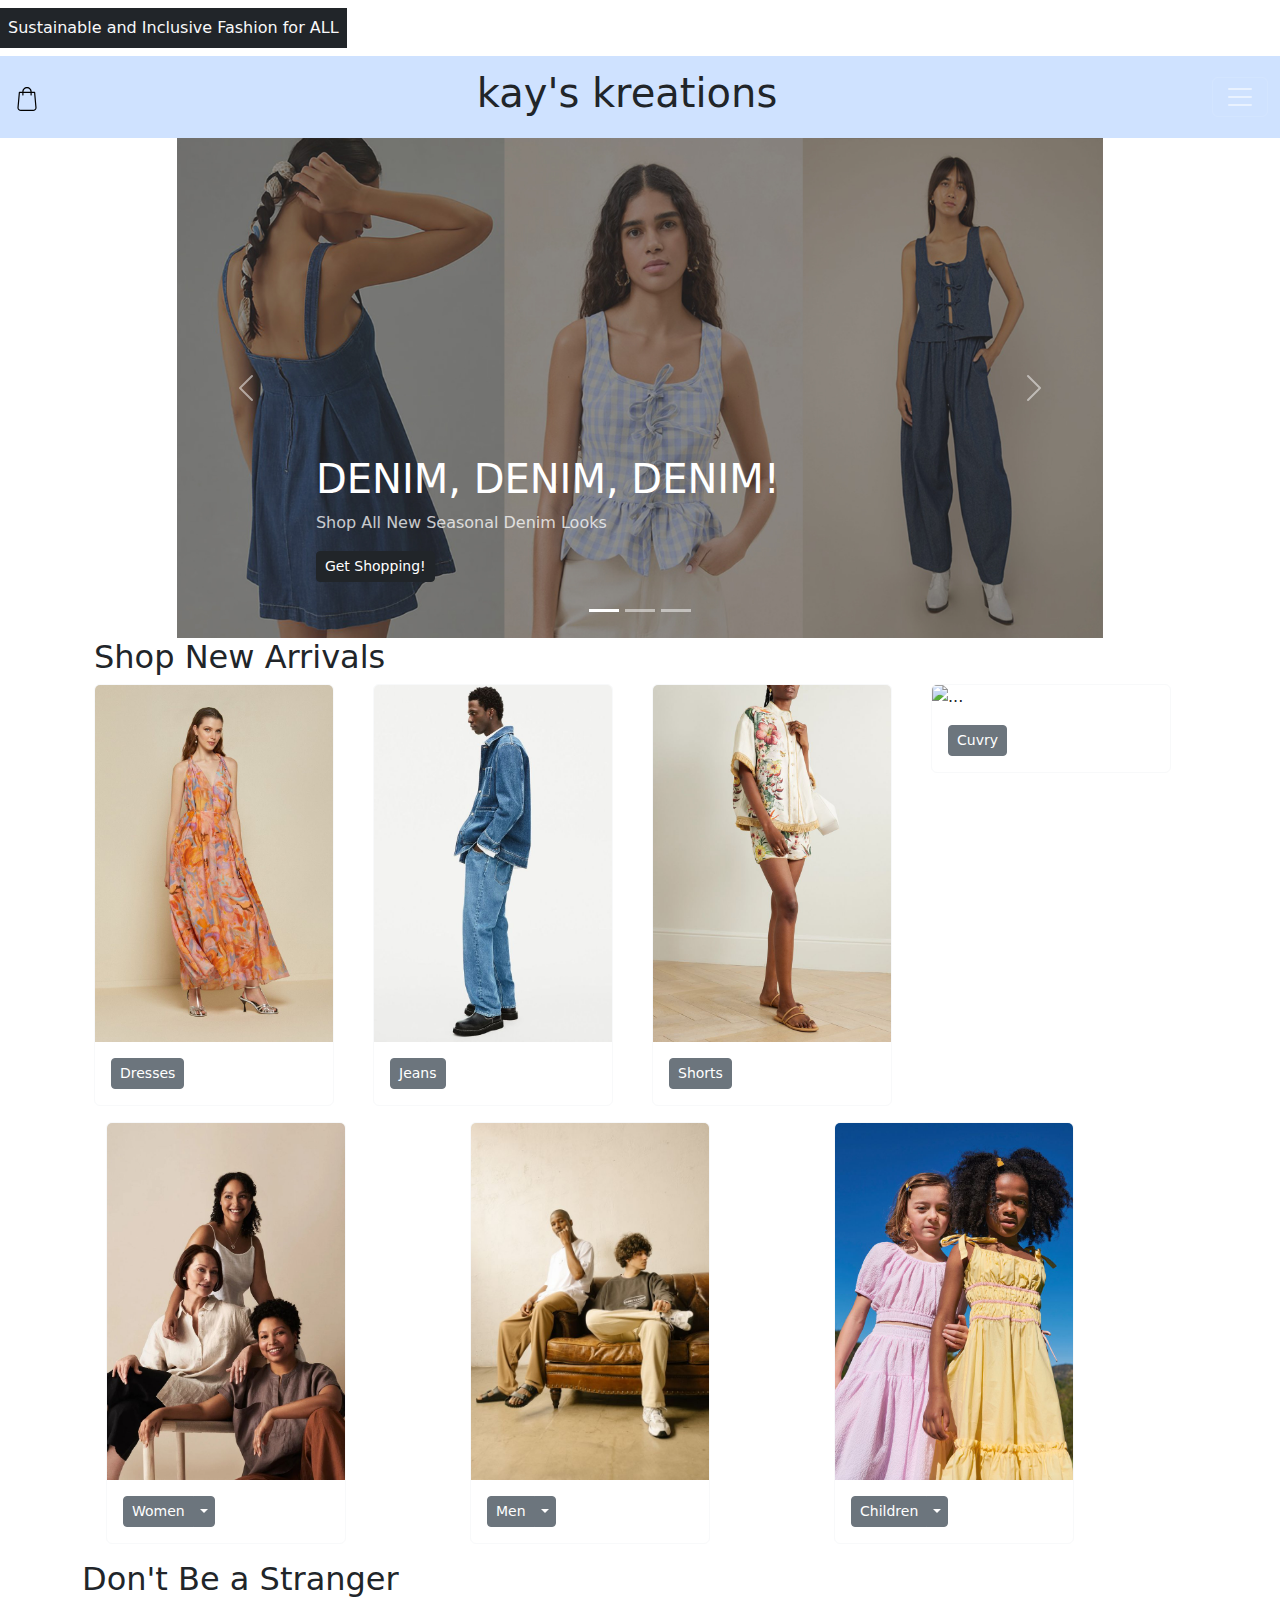
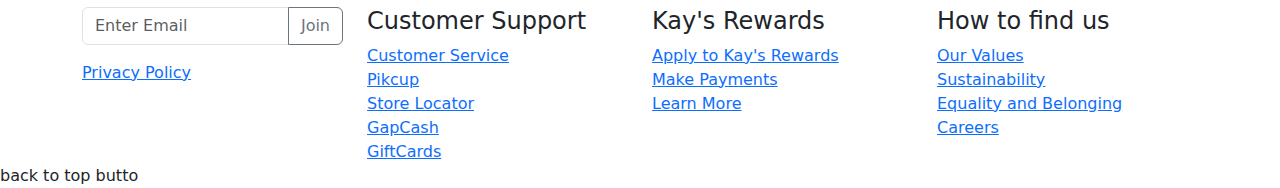
==== final/index.html @ fb07d02c "Add files via upload" ====
<!DOCTYPE html>
<html>
<head>
	<meta charset="utf-8">
	<meta name="viewport" content="width=device-width, initial-scale=1">
	<title>Kay's Kreations</title>
	<link href="https://cdn.jsdelivr.net/npm/bootstrap@5.3.3/dist/css/bootstrap.min.css" rel="stylesheet" integrity="sha384-QWTKZyjpPEjISv5WaRU9OFeRpok6YctnYmDr5pNlyT2bRjXh0JMhjY6hW+ALEwIH" crossorigin="anonymous">

	<style>
		ul{
			text-decoration-line: none;
		}
	</style>
</head>
<body>
	<header>
		<nav class="navbar bg-tertiary">
			<div class="d-flex flex-column  bg-dark text-light">
				<div class="p-2">Sustainable and Inclusive Fashion for ALL</div>
			</div>
		</nav>

		<nav class="navbar sticky-top navbar-dark bg-primary-subtle sticky-top">
			<div class="container-fluid">
				<a class="navbar-brand" href="#">
				 		<img src="./images/bag.svg" alt="Shopping Cart" width="30" height="24">
				 	</a>

				 	<a class="navbar-brand text-dark" href="#"><h1>kay's kreations</h1></a>

				 	<button class="navbar-toggler" type="button" data-bs-toggle="offcanvas" data-bs-target="#offcanvasDarkNavbar" aria-controls="offcanvasDarkNavbar" aria-label="Toggle navigation">
					<span class="navbar-toggler-icon"></span>
				</button>



				<div class="offcanvas offcanvas-end bg-primary-tertiary text-bg-dark" tabindex="-1" id="offcanvasDarkNavbar" aria-labelledby="offcanvasDarkNavbarLabel">
					<div class="offcanvas-header">
						<h5 class="offcanvas-title" id="offcanvasDarkNavbarLabel">Dark offcanvas</h5>
						<button type="button" class="btn-close btn-close-white" data-bs-dismiss="offcanvas" aria-label="Close"></button>
					</div>
					<div class="offcanvas-body">
						<ul class="navbar-nav justify-content-end flex-grow-1 pe-3">
							<li class="nav-item">
								<a class="nav-link active" aria-current="page" href="index.html">Home</a>
							</li>

							<li class="nav-item">
								<a class="nav-link" href="pages/catalog.html">Catalog</a>
							</li>
							<li class="nav-item dropdown">
								<a class="nav-link dropdown-toggle" href="#" role="button" data-bs-toggle="dropdown" aria-expanded="false">Spring is a Bloom</a>

								<ul class="dropdown-menu dropdown-menu-dark">
									<li><a class="dropdown-item" href="#">Dress</a></li>
									<li><a class="dropdown-item" href="#">Jeans</a></li>

									<li>
										<hr class="dropdown-divider">
									</li>

									<li><a class="dropdown-item" href="#">Curves</a></li>
								</ul>
							</li>
						</ul>
						<form class="d-flex mt-3" role="search">
							<input class="form-control me-2" type="search" placeholder="Search" aria-label="Search">
							<button class="btn btn-success" type="submit">Search</button>
						</form>
					</div>
				</div>
			</div>
		</nav>
	</header>

	<main>
		<div class="container">
			<div class="row">
				<div class="col-lg-1 col-md-1 col-sm-1">
				</div>
				<div class="col-10 col-md-10 col-sm-10">	
					<div id="myCarousel" class="carousel slide mb-6" data-bs-ride="carousel">
						<div class="carousel-indicators">
							<button type="button" data-bs-target="#myCarousel" data-bs-slide-to="0" class="active" aria-current="true" aria-label="Slide 1"></button>
							<button type="button" data-bs-target="#myCarousel" data-bs-slide-to="1" aria-label="Slide 2"></button>
							<button type="button" data-bs-target="#myCarousel" data-bs-slide-to="2" aria-label="Slide 3"></button>
						</div>
						<div class="carousel-inner">
							<div class="carousel-item active">
								<img src="images/banner1.jpg" width="100%" height="500px">
								<div class="container">
									<div class="carousel-caption text-start text-bg-tertiary">
										<h1>DENIM, DENIM, DENIM!</h1>
										<p class="opacity-75">Shop All New Seasonal Denim Looks</p>
										<p><a class="btn btn-sm btn-dark" href="#">Get Shopping!</a></p>
									</div>
								</div>
							</div>

							<div class="carousel-item">
								<img src="images/banner2.jpg" width="100%" height="500px">
								<div class="container">
									<div class="carousel-caption text-start">
										<h1>Grab a Bunch of Deals This Spring</h1>
										<p class="opacity-75">Shower yourself in Deals on children's clothing. Site-wide and in store</p>
										<p><a class="btn btn-sm btn-dark" href="#">Shop Kid's</a></p>
									</div>
								</div>
							</div>

							<div class="carousel-item">
								<img src="images/banner3.jpg" width="100%" height="500px">
								<div class="container">
									<div class="carousel-caption text-start">
										<h1>"That's So Vintage"</h1>
										<p class="opacity-75">Quality pieces and styles to last you generations</p>
										<p><a class="btn btn-sm btn-dark" href="pages/catalog.html">Shop Catalog</a></p>
									</div>
								</div>
							</div>
						</div>

						<button class="carousel-control-prev" type="button" data-bs-target="#myCarousel" data-bs-slide="prev">
							<span class="carousel-control-prev-icon" aria-hidden="true"></span>
							<span class="visually-hidden">Previous</span>
						</button>
						<button class="carousel-control-next" type="button" data-bs-target="#myCarousel" data-bs-slide="next">
							<span class="carousel-control-next-icon" aria-hidden="true"></span>
							<span class="visually-hidden">Next</span>
						</button>
					</div>
					<div class="col-1"></div>
				</div>
			</div>

	<section>

		<div id="labels" class="container-fluid">
			<div class="row">
				<h2>Shop New Arrivals</h2>
				<div class="col-lg col-md col-sm">
					<div class="card border-light mb-3" style="width: 15rem;">
						<img src="images/dress2.jpg" class="card-img-top" alt="...">
						<div class="card-body">
							<div class="btn-group">
								<button class="btn btn-secondary btn-sm" type="button">
									Dresses
								</button>
							</div>
						</div>
					</div>
				</div>
				<div class="col-lg col-md col-sm">
					<div class="card border-light mb-3" style="width: 15rem;">
						<img src="images/jeans.jpg" class="card-img-top" alt="...">
						<div class="card-body">
							<div class="btn-group">
								<button class="btn btn-secondary btn-sm" type="button">
									Jeans
								</button>
							</div>
						</div>
					</div>
				</div>
				<div class="col-lg col-md col-sm">
					<div class="card border-light mb-3" style="width: 15rem;">
						<img src="images/shorts.jpg" class="card-img-top" alt="...">
						<div class="card-body">
							<div class="btn-group">
								<button class="btn btn-secondary btn-sm" type="button">
									Shorts
								</button>
							</div>
						</div>
					</div>

				</div> <div class="col-lg col-md col-sm">
					<div class="card border-light mb-3" style="width: 15rem;">
						<img src="images/curve.jpg" class="card-img-top" alt="...">
						<div class="card-body">
							<div class="btn-group">
								<button class="btn btn-secondary btn-sm" type="button">
									Cuvry
								</button>
							</div>
						</div>
					</div>
				</div>
			</div>

				

				<div class="container-fluid">
					<div class="row">
						<div class="col-lg col-md col-sm">
							<div class="card border-light mb-3" style="width: 15rem;">
								<img src="images/woman.jpg" class="card-img-top" alt="...">
								<div class="card-body">
									<div class="btn-group">
										<button class="btn btn-secondary btn-sm" type="button">
											Women
										</button>
										<button type="button" class="btn btn-sm btn-secondary dropdown-toggle dropdown-toggle-split" data-bs-toggle="dropdown" aria-expanded="false">
											<span class="visually-hidden">Toggle Dropdown</span>
										</button>
										<ul class="dropdown-menu">
											<li><a class="dropdown-item" href="#">Curvy</a></li>
											<li><a class="dropdown-item" href="#">Petite</a></li>
										</ul>
									</div>
								</div>
							</div>
						</div>
						<div class="col-lg col-md col-sm">
							<div class="card border-light mb-3" style="width: 15rem;">
								<img src="images/man.jpg" class="card-img-top" alt="...">
								<div class="card-body">
									<div class="btn-group">
										<button class="btn btn-secondary btn-sm" type="button">
											Men
										</button>
										<button type="button" class="btn btn-sm btn-secondary dropdown-toggle dropdown-toggle-split" data-bs-toggle="dropdown" aria-expanded="false">
											<span class="visually-hidden">Toggle Dropdown</span>
										</button>
										<ul class="dropdown-menu">
											<li><a class="dropdown-item" href="#">Function</a></li>
											<li><a class="dropdown-item" href="#">Formal</a></li>
										</ul>
									</div>
								</div>
							</div>
						</div>
						<div class="col-lg col-md col-sm">
							<div class="card border-light mb-3" style="width: 15rem;">
								<img src="images/cdress.jpg" class="card-img-top" alt="...">
								<div class="card-body">
									<div class="btn-group">
										<button class="btn btn-secondary btn-sm" type="button">
											Children
										</button>
										<button type="button" class="btn btn-sm btn-secondary dropdown-toggle dropdown-toggle-split" data-bs-toggle="dropdown" aria-expanded="false">
											<span class="visually-hidden">Toggle Dropdown</span>
										</button>
										<ul class="dropdown-menu">
											<li><a class="dropdown-item" href="#">Girls</a></li>
											<li><a class="dropdown-item" href="#">Boys</a></li>
											<li><a class="dropdown-item" href="#">Teens</a></li>
											<li><a class="dropdown-item" href="#">Sapplings</a></li>
										</ul>
									</div>
								</div>
							</div>
						</div>
					</div>
				</div>
			</div>
		</div>
	</section>

	<div class="container">
		<div class="about" class="container-fluid">
			<h2>Don't Be a Stranger</h2>

			<div class="row">
				<div class="col-lg-3 col-md-3 col-sm-3"> 
					<div class="input-group mb-3">
						<input type="text" class="form-control" placeholder="Enter Email" aria-label="Recipient's username" aria-describedby="button-addon2">
						<button class="btn btn-outline-secondary" type="button" id="button-addon2">Join</button>
					</div>
					<a href="#">Privacy Policy</a>
				</div>

				<div class="col-lg-3 col-md-3 col-sm-3 border-dark">
					<h4>Customer Support</h4>
					<div class="row-12">
						<div class="col-12"><a href="#" >Customer Service</a></div>
						<div class="col-12"><a href="#">Pikcup</a></div>
						<div class="col-12"><a href="#">Store Locator</a></div>
						<div class="col-12"><a href="#">GapCash</a></div>
						<div class="col-12"><a href="#" >GiftCards</a></div>
					</div>

				</div>
				<div class="col-lg-3 col-md-3 col-sm-3 border-dark">
					<h4>Kay's Rewards</h4>
					<div class="row-12">
						<div class="col-12"><a href="#" >Apply to Kay's Rewards</a></div>
						<div class="col-12"><a href="#">Make Payments</a></div>
						<div class="col-12"><a href="#">Learn More</a></div>
						
					</div>

				</div>
				<div class="col-lg-3 col-md-3 col-sm-3 border-dark">
					<h4>How to find us</h4>
					<div class="row-12">
						<div class="col-12"><a href="#" >Our Values</a></div>
						<div class="col-12"><a href="#">Sustainability</a></div>
						<div class="col-12"><a href="#">Equality and Belonging</a></div>
						<div class="col-12"><a href="#">Careers</a></div>
					</div>

				</div>
			</div>
		</div>
	</div>

	
</main>
	<footer>
	back to top butto
	</footer>

<script src="https://cdn.jsdelivr.net/npm/bootstrap@5.3.3/dist/js/bootstrap.bundle.min.js" integrity="sha384-YvpcrYf0tY3lHB60NNkmXc5s9fDVZLESaAA55NDzOxhy9GkcIdslK1eN7N6jIeHz" crossorigin="anonymous"></script>
  
</body>
</html>
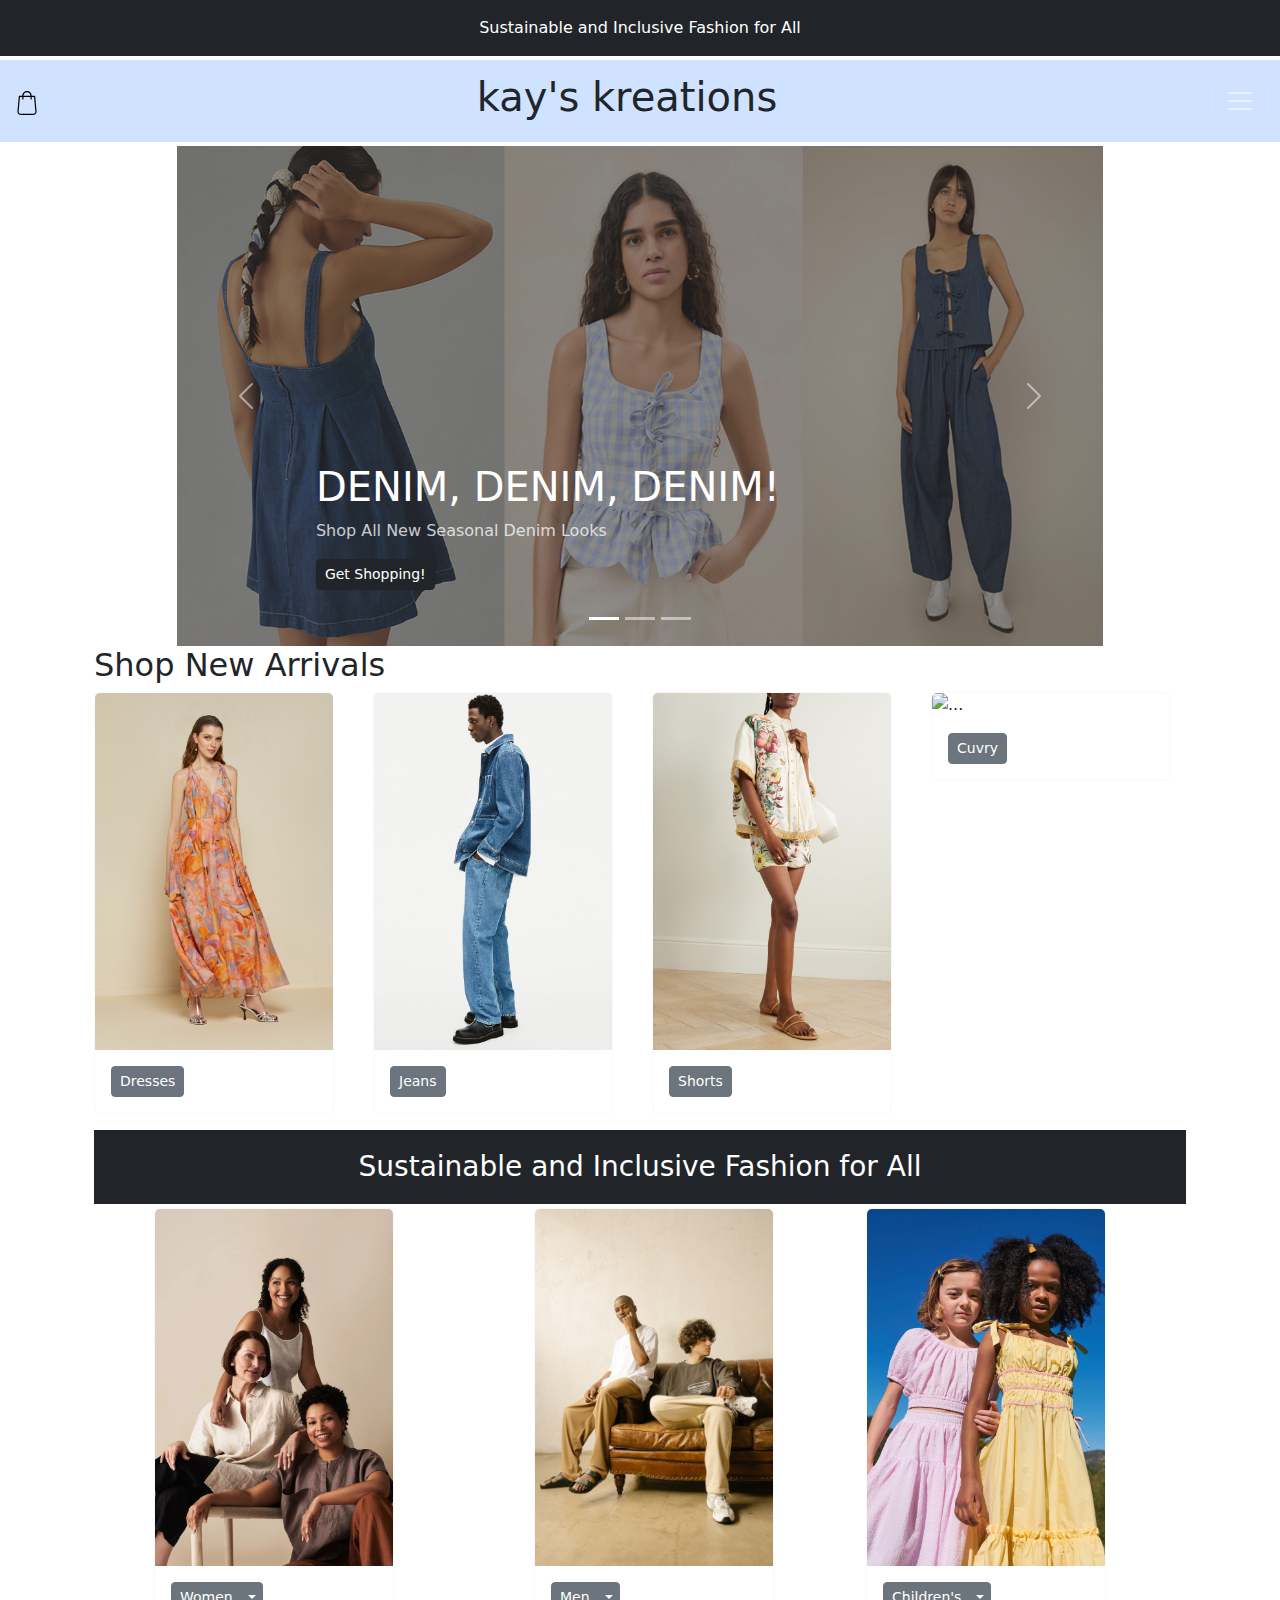
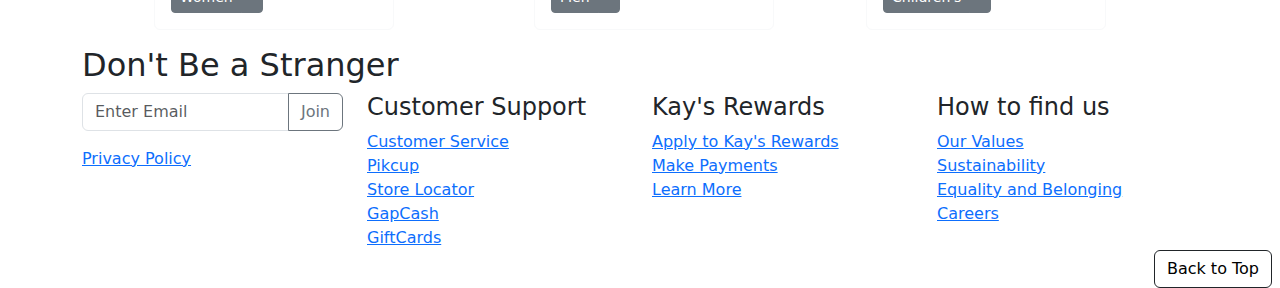
==== commit 2c0462fc: "Add files via upload" ====
--- a/final/index.html
+++ b/final/index.html
@@ -7,20 +7,14 @@
 	<link href="https://cdn.jsdelivr.net/npm/bootstrap@5.3.3/dist/css/bootstrap.min.css" rel="stylesheet" integrity="sha384-QWTKZyjpPEjISv5WaRU9OFeRpok6YctnYmDr5pNlyT2bRjXh0JMhjY6hW+ALEwIH" crossorigin="anonymous">
 
 	<style>
-		ul{
-			text-decoration-line: none;
-		}
+		
 	</style>
 </head>
 <body>
 	<header>
-		<nav class="navbar bg-tertiary">
-			<div class="d-flex flex-column  bg-dark text-light">
-				<div class="p-2">Sustainable and Inclusive Fashion for ALL</div>
-			</div>
-		</nav>
-
-		<nav class="navbar sticky-top navbar-dark bg-primary-subtle sticky-top">
+		<div id="top"class="p-3 mb-1 bg-dark text-center text-white">Sustainable and Inclusive Fashion for All</div>
+
+		<nav class="navbar sticky-top navbar-dark bg-primary-subtle mb-1 sticky-top">
 			<div class="container-fluid">
 				<a class="navbar-brand" href="#">
 				 		<img src="./images/bag.svg" alt="Shopping Cart" width="30" height="24">
@@ -36,7 +30,7 @@
 
 				<div class="offcanvas offcanvas-end bg-primary-tertiary text-bg-dark" tabindex="-1" id="offcanvasDarkNavbar" aria-labelledby="offcanvasDarkNavbarLabel">
 					<div class="offcanvas-header">
-						<h5 class="offcanvas-title" id="offcanvasDarkNavbarLabel">Dark offcanvas</h5>
+						<h5 class="offcanvas-title" id="offcanvasDarkNavbarLabel">Shop Online</h5>
 						<button type="button" class="btn-close btn-close-white" data-bs-dismiss="offcanvas" aria-label="Close"></button>
 					</div>
 					<div class="offcanvas-body">
@@ -52,14 +46,14 @@
 								<a class="nav-link dropdown-toggle" href="#" role="button" data-bs-toggle="dropdown" aria-expanded="false">Spring is a Bloom</a>
 
 								<ul class="dropdown-menu dropdown-menu-dark">
-									<li><a class="dropdown-item" href="#">Dress</a></li>
-									<li><a class="dropdown-item" href="#">Jeans</a></li>
+									<li><a class="dropdown-item" href="pages/catalog.html">Dress</a></li>
+									<li><a class="dropdown-item" href="pages/catalog.html">Jeans</a></li>
 
 									<li>
 										<hr class="dropdown-divider">
 									</li>
 
-									<li><a class="dropdown-item" href="#">Curves</a></li>
+									<li><a class="dropdown-item" href="pages/catalog.html">Curves</a></li>
 								</ul>
 							</li>
 						</ul>
@@ -92,7 +86,7 @@
 									<div class="carousel-caption text-start text-bg-tertiary">
 										<h1>DENIM, DENIM, DENIM!</h1>
 										<p class="opacity-75">Shop All New Seasonal Denim Looks</p>
-										<p><a class="btn btn-sm btn-dark" href="#">Get Shopping!</a></p>
+										<p><a class="btn btn-sm btn-dark" href="pages/catalog.html">Get Shopping!</a></p>
 									</div>
 								</div>
 							</div>
@@ -103,7 +97,7 @@
 									<div class="carousel-caption text-start">
 										<h1>Grab a Bunch of Deals This Spring</h1>
 										<p class="opacity-75">Shower yourself in Deals on children's clothing. Site-wide and in store</p>
-										<p><a class="btn btn-sm btn-dark" href="#">Shop Kid's</a></p>
+										<p><a class="btn btn-sm btn-dark" href="pages/catalog.html">Shop Kid's</a></p>
 									</div>
 								</div>
 							</div>
@@ -144,7 +138,7 @@
 						<div class="card-body">
 							<div class="btn-group">
 								<button class="btn btn-secondary btn-sm" type="button">
-									Dresses
+									<a href="pages/catalog.html" style="text-decoration: none; color: white;">Dresses</a>
 								</button>
 							</div>
 						</div>
@@ -156,7 +150,7 @@
 						<div class="card-body">
 							<div class="btn-group">
 								<button class="btn btn-secondary btn-sm" type="button">
-									Jeans
+									<a href="pages/catalog.html" style="text-decoration: none; color: white;">Jeans</a>
 								</button>
 							</div>
 						</div>
@@ -168,7 +162,7 @@
 						<div class="card-body">
 							<div class="btn-group">
 								<button class="btn btn-secondary btn-sm" type="button">
-									Shorts
+									<a href="pages/catalog.html" style="text-decoration: none; color: white;">Shorts</a>
 								</button>
 							</div>
 						</div>
@@ -180,7 +174,7 @@
 						<div class="card-body">
 							<div class="btn-group">
 								<button class="btn btn-secondary btn-sm" type="button">
-									Cuvry
+									<a href="pages/catalog.html" style="text-decoration: none; color: white;">Cuvry</a>
 								</button>
 							</div>
 						</div>
@@ -188,11 +182,11 @@
 				</div>
 			</div>
 
-				
+				<div class="p-3 mb-1 bg-dark text-center text-white fs-3">Sustainable and Inclusive Fashion for All</div>
 
 				<div class="container-fluid">
 					<div class="row">
-						<div class="col-lg col-md col-sm">
+						<div class="col-lg col-md col-sm mx-5">
 							<div class="card border-light mb-3" style="width: 15rem;">
 								<img src="images/woman.jpg" class="card-img-top" alt="...">
 								<div class="card-body">
@@ -204,8 +198,8 @@
 											<span class="visually-hidden">Toggle Dropdown</span>
 										</button>
 										<ul class="dropdown-menu">
-											<li><a class="dropdown-item" href="#">Curvy</a></li>
-											<li><a class="dropdown-item" href="#">Petite</a></li>
+											<li><a class="dropdown-item" href="pages/catalog.html">Curvy</a></li>
+											<li><a class="dropdown-item" href="pages/catalog.html">Petite</a></li>
 										</ul>
 									</div>
 								</div>
@@ -223,8 +217,8 @@
 											<span class="visually-hidden">Toggle Dropdown</span>
 										</button>
 										<ul class="dropdown-menu">
-											<li><a class="dropdown-item" href="#">Function</a></li>
-											<li><a class="dropdown-item" href="#">Formal</a></li>
+											<li><a class="dropdown-item" href="pages/catalog.html">Function</a></li>
+											<li><a class="dropdown-item" href="pages/catalog.html">Formal</a></li>
 										</ul>
 									</div>
 								</div>
@@ -236,16 +230,16 @@
 								<div class="card-body">
 									<div class="btn-group">
 										<button class="btn btn-secondary btn-sm" type="button">
-											Children
+											Children's
 										</button>
 										<button type="button" class="btn btn-sm btn-secondary dropdown-toggle dropdown-toggle-split" data-bs-toggle="dropdown" aria-expanded="false">
 											<span class="visually-hidden">Toggle Dropdown</span>
 										</button>
 										<ul class="dropdown-menu">
-											<li><a class="dropdown-item" href="#">Girls</a></li>
-											<li><a class="dropdown-item" href="#">Boys</a></li>
-											<li><a class="dropdown-item" href="#">Teens</a></li>
-											<li><a class="dropdown-item" href="#">Sapplings</a></li>
+											<li><a class="dropdown-item" href="pages/catalog.html">Girls</a></li>
+											<li><a class="dropdown-item" href="pages/catalog.html">Boys</a></li>
+											<li><a class="dropdown-item" href="pages/catalog.html">Teens</a></li>
+											<li><a class="dropdown-item" href="pages/catalog.html">Sapplings</a></li>
 										</ul>
 									</div>
 								</div>
@@ -308,7 +302,11 @@
 	
 </main>
 	<footer>
-	back to top butto
+		<div class="d-grid gap-2 d-md-flex justify-content-md-end">
+			<button type="button" class="btn btn-outline-dark me-md-2">
+				<a href="#top" style="text-decoration: none; color: black">Back to Top </a>
+			</button>
+		</div>
 	</footer>
 
 <script src="https://cdn.jsdelivr.net/npm/bootstrap@5.3.3/dist/js/bootstrap.bundle.min.js" integrity="sha384-YvpcrYf0tY3lHB60NNkmXc5s9fDVZLESaAA55NDzOxhy9GkcIdslK1eN7N6jIeHz" crossorigin="anonymous"></script>
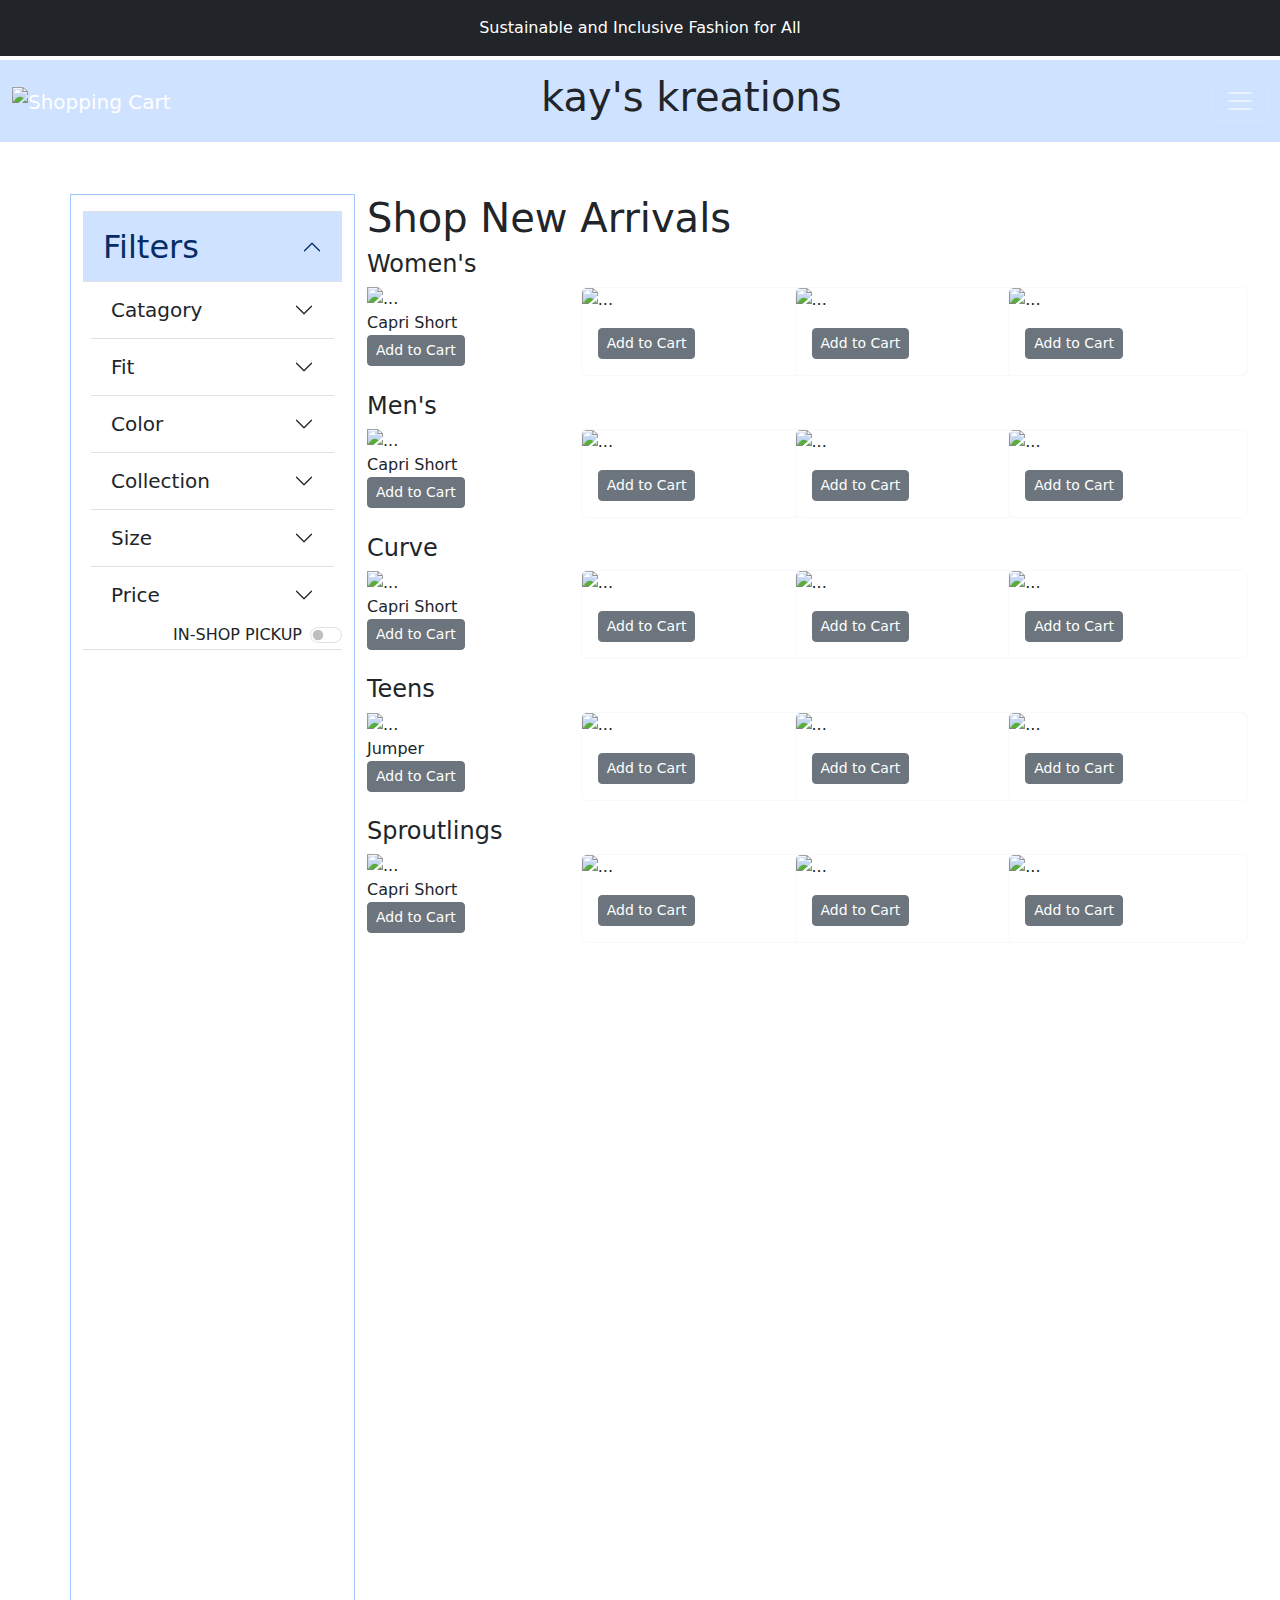
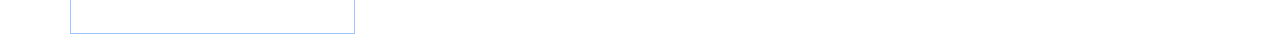
==== commit 0b9fcf0c: "Update index.html" ====
--- a/final/index.html
+++ b/final/index.html
@@ -3,24 +3,20 @@
 <head>
 	<meta charset="utf-8">
 	<meta name="viewport" content="width=device-width, initial-scale=1">
-	<title>Kay's Kreations</title>
+	<title>Catalogue</title>
 	<link href="https://cdn.jsdelivr.net/npm/bootstrap@5.3.3/dist/css/bootstrap.min.css" rel="stylesheet" integrity="sha384-QWTKZyjpPEjISv5WaRU9OFeRpok6YctnYmDr5pNlyT2bRjXh0JMhjY6hW+ALEwIH" crossorigin="anonymous">
-
-	<style>
-		
-	</style>
 </head>
 <body>
 	<header>
-		<div id="top"class="p-3 mb-1 bg-dark text-center text-white">Sustainable and Inclusive Fashion for All</div>
+		<div class="p-3 mb-1 bg-dark text-center text-white">Sustainable and Inclusive Fashion for All</div>
 
 		<nav class="navbar sticky-top navbar-dark bg-primary-subtle mb-1 sticky-top">
 			<div class="container-fluid">
 				<a class="navbar-brand" href="#">
-				 		<img src="./images/bag.svg" alt="Shopping Cart" width="30" height="24">
+				 		<img src="../images/bag.svg" alt="Shopping Cart" width="30" height="24">
 				 	</a>
 
-				 	<a class="navbar-brand text-dark" href="#"><h1>kay's kreations</h1></a>
+				 	<a class="navbar-brand text-dark" href="../index.html"><h1>kay's kreations</h1></a>
 
 				 	<button class="navbar-toggler" type="button" data-bs-toggle="offcanvas" data-bs-target="#offcanvasDarkNavbar" aria-controls="offcanvasDarkNavbar" aria-label="Toggle navigation">
 					<span class="navbar-toggler-icon"></span>
@@ -30,7 +26,7 @@
 
 				<div class="offcanvas offcanvas-end bg-primary-tertiary text-bg-dark" tabindex="-1" id="offcanvasDarkNavbar" aria-labelledby="offcanvasDarkNavbarLabel">
 					<div class="offcanvas-header">
-						<h5 class="offcanvas-title" id="offcanvasDarkNavbarLabel">Shop Online</h5>
+						<h5 class="offcanvas-title" id="offcanvasDarkNavbarLabel">Dark offcanvas</h5>
 						<button type="button" class="btn-close btn-close-white" data-bs-dismiss="offcanvas" aria-label="Close"></button>
 					</div>
 					<div class="offcanvas-body">
@@ -43,17 +39,17 @@
 								<a class="nav-link" href="pages/catalog.html">Catalog</a>
 							</li>
 							<li class="nav-item dropdown">
-								<a class="nav-link dropdown-toggle" href="#" role="button" data-bs-toggle="dropdown" aria-expanded="false">Spring is a Bloom</a>
+								<a class="nav-link dropdown-toggle" href="#" role="button" data-bs-toggle="dropdown" aria-expanded="false">Spring is A-Bloom</a>
 
 								<ul class="dropdown-menu dropdown-menu-dark">
-									<li><a class="dropdown-item" href="pages/catalog.html">Dress</a></li>
-									<li><a class="dropdown-item" href="pages/catalog.html">Jeans</a></li>
+									<li><a class="dropdown-item" href="#">Dress</a></li>
+									<li><a class="dropdown-item" href="#">Jeans</a></li>
 
 									<li>
 										<hr class="dropdown-divider">
 									</li>
 
-									<li><a class="dropdown-item" href="pages/catalog.html">Curves</a></li>
+									<li><a class="dropdown-item" href="#">Curves</a></li>
 								</ul>
 							</li>
 						</ul>
@@ -67,249 +63,829 @@
 		</nav>
 	</header>
 
-	<main>
-		<div class="container">
-			<div class="row">
-				<div class="col-lg-1 col-md-1 col-sm-1">
-				</div>
-				<div class="col-10 col-md-10 col-sm-10">	
-					<div id="myCarousel" class="carousel slide mb-6" data-bs-ride="carousel">
-						<div class="carousel-indicators">
-							<button type="button" data-bs-target="#myCarousel" data-bs-slide-to="0" class="active" aria-current="true" aria-label="Slide 1"></button>
-							<button type="button" data-bs-target="#myCarousel" data-bs-slide-to="1" aria-label="Slide 2"></button>
-							<button type="button" data-bs-target="#myCarousel" data-bs-slide-to="2" aria-label="Slide 3"></button>
-						</div>
-						<div class="carousel-inner">
-							<div class="carousel-item active">
-								<img src="images/banner1.jpg" width="100%" height="500px">
-								<div class="container">
-									<div class="carousel-caption text-start text-bg-tertiary">
-										<h1>DENIM, DENIM, DENIM!</h1>
-										<p class="opacity-75">Shop All New Seasonal Denim Looks</p>
-										<p><a class="btn btn-sm btn-dark" href="pages/catalog.html">Get Shopping!</a></p>
+	<div>
+
+		<div id="labels" class="container-fluid">
+			<div class="container">
+				<div class="row">
+					<div class="col-lg-3 col-md-3 col-sm-3 mt-5 border border-primary-subtle mx-0" style="height:90rem;">
+					
+						<div class="accordion accordion-flush mt-3 " id="accordionPanelsStayOpenExample">
+							<div class="accordion-item border border-start-0 border-end-0 ">
+							<h2 class="accordion-header">
+								<button class="accordion-button fs-2" type="button" data-bs-toggle="collapse" data-bs-target="#panelsStayOpen-collapseOne" aria-expanded="true" aria-controls="panelsStayOpen-collapseOne">
+									Filters
+								</button>
+							</h2>
+
+							<div id="panelsStayOpen-collapseOne" class="accordion-collapse collapse show">
+								<div class="accordion accordion-flush">
+									<div class="accordion-item mx-2">
+										<h2 class="accordion-header">
+											<button class="accordion-button collapsed fs-5" type="button" data-bs-toggle="collapse" data-bs-target="#panelsStayOpen-collapseTwo" aria-expanded="false" aria-controls="panelsStayOpen-collapseTwo">
+												Catagory
+											</button>
+										</h2>
+										<div id="panelsStayOpen-collapseTwo" class="accordion-collapse collapse">
+											<div class="accordion-body">
+											<div class="accordion-body">
+												<div class="form-check">
+													<input class="form-check-input" type="checkbox" value="" id="defaultCheck1">
+													<label class="form-check-label" for="defaultCheck1">
+														New Arrivals
+													</label>
+												</div>
+												<div class="form-check">
+													<input class="form-check-input" type="checkbox" value="" id="defaultCheck1">
+													<label class="form-check-label" for="defaultCheck1">
+														Jeans
+													</label>
+												</div>
+												<div class="form-check">
+													<input class="form-check-input" type="checkbox" value="" id="defaultCheck1">
+													<label class="form-check-label" for="defaultCheck1">
+														Casual
+													</label>
+												</div>
+												<div class="form-check">
+													<input class="form-check-input" type="checkbox" value="" id="defaultCheck1">
+													<label class="form-check-label" for="defaultCheck1">
+														Dress and Formal
+													</label>
+												</div>
+											</div>
+										</div>
 									</div>
 								</div>
-							</div>
-
-							<div class="carousel-item">
-								<img src="images/banner2.jpg" width="100%" height="500px">
-								<div class="container">
-									<div class="carousel-caption text-start">
-										<h1>Grab a Bunch of Deals This Spring</h1>
-										<p class="opacity-75">Shower yourself in Deals on children's clothing. Site-wide and in store</p>
-										<p><a class="btn btn-sm btn-dark" href="pages/catalog.html">Shop Kid's</a></p>
+
+
+									<div class="accordion-item mx-2">
+										<h2 class="accordion-header">
+										<button class="accordion-button collapsed fs-5" type="button" data-bs-toggle="collapse" data-bs-target="#panelsStayOpen-collapseThree" aria-expanded="false" aria-controls="panelsStayOpen-collapseThree">
+											Fit
+										</button>
+									</h2>
+
+									<div id="panelsStayOpen-collapseThree" class="accordion-collapse collapse">
+										<div class="accordion-body">
+											<div class="accordion-body">
+												<div class="form-check">
+													<input class="form-check-input" type="checkbox" value="" id="defaultCheck1">
+													<label class="form-check-label" for="defaultCheck1">
+														Relaxed
+													</label>
+												</div>
+												<div class="form-check">
+													<input class="form-check-input" type="checkbox" value="" id="defaultCheck1">
+													<label class="form-check-label" for="defaultCheck1">
+														Fitted
+													</label>
+												</div>
+												<div class="form-check">
+													<input class="form-check-input" type="checkbox" value="" id="defaultCheck1">
+													<label class="form-check-label" for="defaultCheck1">
+														Straight
+													</label>
+												</div>
+												<div class="form-check">
+													<input class="form-check-input" type="checkbox" value="" id="defaultCheck1">
+													<label class="form-check-label" for="defaultCheck1">
+														Wide Leg
+													</label>
+												</div>
+											</div>
+										</div>
+									</div>
+									</div>
+
+								<div class="accordion-item mx-2">
+									<h2 class="accordion-header">
+										<button class="accordion-button collapsed fs-5" type="button" data-bs-toggle="collapse" data-bs-target="#panelsStayOpen-collapseFour" aria-expanded="false" aria-controls="panelsStayOpen-collapseFour">
+											Color
+										</button>
+									</h2>
+									<div id="panelsStayOpen-collapseFour" class="accordion-collapse collapse">
+										<div class="accordion-body">
+											<div class="accordion-body">
+												<div class="form-check text-danger">
+													<input class="form-check-input" type="checkbox" value="" id="defaultCheck1">
+													<label class="form-check-label" for="defaultCheck1">
+														Red
+													</label>
+												</div>
+												<div class="form-check text-success">
+													<input class="form-check-input" type="checkbox" value="" id="defaultCheck1">
+													<label class="form-check-label" for="defaultCheck1">
+														Green
+													</label>
+												</div>
+												<div class="form-check text-primary">
+													<input class="form-check-input" type="checkbox" value="" id="defaultCheck1">
+													<label class="form-check-label" for="defaultCheck1">
+														Blue
+													</label>
+												</div>
+												<div class="form-check">
+													<input class="form-check-input" type="checkbox" value="" id="defaultCheck1">
+													<label class="form-check-label" for="defaultCheck1">
+														Multi
+													</label>
+												</div>
+											</div>
+										</div>
 									</div>
 								</div>
-							</div>
-
-							<div class="carousel-item">
-								<img src="images/banner3.jpg" width="100%" height="500px">
-								<div class="container">
-									<div class="carousel-caption text-start">
-										<h1>"That's So Vintage"</h1>
-										<p class="opacity-75">Quality pieces and styles to last you generations</p>
-										<p><a class="btn btn-sm btn-dark" href="pages/catalog.html">Shop Catalog</a></p>
+									<div class="accordion-item mx-2">
+										<h2 class="accordion-header">
+											<button class="accordion-button collapsed fs-5" type="button" data-bs-toggle="collapse" data-bs-target="#panelsStayOpen-collapseFive" aria-expanded="false" aria-controls="panelsStayOpen-collapseFive">
+												Collection
+											</button>
+										</h2>
+										<div id="panelsStayOpen-collapseFive" class="accordion-collapse collapse">
+											<div class="accordion-body">
+												<div class="form-check">
+													<input class="form-check-input" type="checkbox" value="" id="defaultCheck1">
+													<label class="form-check-label" for="defaultCheck1">
+														Spring</label>
+												</div>
+												<div class="form-check">
+													<input class="form-check-input" type="checkbox" value="" id="defaultCheck1">
+													<label class="form-check-label" for="defaultCheck1">
+														Denim
+													</label>
+												</div>
+												<div class="form-check">
+													<input class="form-check-input" type="checkbox" value="" id="defaultCheck1">
+													<label class="form-check-label" for="defaultCheck1">
+														Mint Condition
+													</label>
+												</div>
+												<div class="form-check">
+													<input class="form-check-input" type="checkbox" value="" id="defaultCheck1">
+													<label class="form-check-label" for="defaultCheck1">
+														Past Seasons
+													</label>
+												</div>
+											</div>
+										</div>
+									</div>
+
+										<div class="accordion-item mx-2">
+											<h2 class="accordion-header">
+												<button class="accordion-button collapsed fs-5" type="button" data-bs-toggle="collapse" data-bs-target="#panelsStayOpen-collapseSix" aria-expanded="false" aria-controls="panelsStayOpen-collapseSix">
+													Size
+												</button>
+											</h2>
+											<div id="panelsStayOpen-collapseSix" class="accordion-collapse collapse">
+												<div class="accordion-body">
+												<div class="form-check">
+													<input class="form-check-input" type="checkbox" value="" id="defaultCheck1">
+													<label class="form-check-label" for="defaultCheck1">
+														XS
+												</div>
+												<div class="form-check">
+													<input class="form-check-input" type="checkbox" value="" id="defaultCheck1">
+													<label class="form-check-label" for="defaultCheck1">
+														S
+													</label>
+												</div>
+												<div class="form-check">
+													<input class="form-check-input" type="checkbox" value="" id="defaultCheck1">
+													<label class="form-check-label" for="defaultCheck1">
+														M
+													</label>
+												</div>
+												<div class="form-check">
+													<input class="form-check-input" type="checkbox" value="" id="defaultCheck1">
+													<label class="form-check-label" for="defaultCheck1">
+														L
+													</label>
+												</div>
+												<div class="form-check">
+													<input class="form-check-input" type="checkbox" value="" id="defaultCheck1">
+													<label class="form-check-label" for="defaultCheck1">
+														XL
+													</label>
+												</div>
+												<div class="form-check">
+													<input class="form-check-input" type="checkbox" value="" id="defaultCheck1">
+													<label class="form-check-label" for="defaultCheck1">
+														XXL
+													</label>
+												</div>
+												<div class="form-check">
+													<input class="form-check-input" type="checkbox" value="" id="defaultCheck1">
+													<label class="form-check-label" for="defaultCheck1">
+														2X +
+													</label>
+												</div>
+											</div>
+										</div>
+									</div>
+
+									<div class="accordion-item mx-2">
+										<h2 class="accordion-header">
+											<button class="accordion-button collapsed fs-5" type="button" data-bs-toggle="collapse" data-bs-target="#panelsStayOpen-collapseSeven" aria-expanded="false" aria-controls="panelsStayOpen-collapseSeven">
+												Price
+											</button>
+										</h2>
+										<div id="panelsStayOpen-collapseSeven" class="accordion-collapse collapse">
+											<div class="accordion-body">
+												<div class="form-check">
+													<input class="form-check-input" type="checkbox" value="" id="defaultCheck1">
+													<label class="form-check-label" for="defaultCheck1">
+														10 - 50
+													</label>
+												</div>
+												<div class="form-check">
+													<input class="form-check-input" type="checkbox" value="" id="defaultCheck1">
+													<label class="form-check-label" for="defaultCheck1">
+														50 - 99
+													</label>
+												</div>
+												<div class="form-check">
+													<input class="form-check-input" type="checkbox" value="" id="defaultCheck1">
+													<label class="form-check-label" for="defaultCheck1">
+														100 - 150
+													</label>
+												</div>
+												<div class="form-check">
+													<input class="form-check-input" type="checkbox" value="" id="defaultCheck1">
+													<label class="form-check-label" for="defaultCheck1">
+														150 +
+													</label>
+												</div>
+											</div>
+											</div>
+										</div>
+									</div>
+									<div class="form-check form-switch form-check-reverse">
+										<input class="form-check-input" type="checkbox" id="flexSwitchCheckReverse">
+										<label class="form-check-label" for="flexSwitchCheckReverse">IN-SHOP PICKUP</label>
 									</div>
 								</div>
 							</div>
 						</div>
-
-						<button class="carousel-control-prev" type="button" data-bs-target="#myCarousel" data-bs-slide="prev">
-							<span class="carousel-control-prev-icon" aria-hidden="true"></span>
-							<span class="visually-hidden">Previous</span>
-						</button>
-						<button class="carousel-control-next" type="button" data-bs-target="#myCarousel" data-bs-slide="next">
-							<span class="carousel-control-next-icon" aria-hidden="true"></span>
-							<span class="visually-hidden">Next</span>
-						</button>
-					</div>
-					<div class="col-1"></div>
-				</div>
-			</div>
-
-	<section>
-
-		<div id="labels" class="container-fluid">
-			<div class="row">
-				<h2>Shop New Arrivals</h2>
-				<div class="col-lg col-md col-sm">
-					<div class="card border-light mb-3" style="width: 15rem;">
-						<img src="images/dress2.jpg" class="card-img-top" alt="...">
-						<div class="card-body">
-							<div class="btn-group">
-								<button class="btn btn-secondary btn-sm" type="button">
-									<a href="pages/catalog.html" style="text-decoration: none; color: white;">Dresses</a>
-								</button>
-							</div>
-						</div>
-					</div>
-				</div>
-				<div class="col-lg col-md col-sm">
-					<div class="card border-light mb-3" style="width: 15rem;">
-						<img src="images/jeans.jpg" class="card-img-top" alt="...">
-						<div class="card-body">
-							<div class="btn-group">
-								<button class="btn btn-secondary btn-sm" type="button">
-									<a href="pages/catalog.html" style="text-decoration: none; color: white;">Jeans</a>
-								</button>
-							</div>
-						</div>
-					</div>
-				</div>
-				<div class="col-lg col-md col-sm">
-					<div class="card border-light mb-3" style="width: 15rem;">
-						<img src="images/shorts.jpg" class="card-img-top" alt="...">
-						<div class="card-body">
-							<div class="btn-group">
-								<button class="btn btn-secondary btn-sm" type="button">
-									<a href="pages/catalog.html" style="text-decoration: none; color: white;">Shorts</a>
-								</button>
-							</div>
-						</div>
-					</div>
-
-				</div> <div class="col-lg col-md col-sm">
-					<div class="card border-light mb-3" style="width: 15rem;">
-						<img src="images/curve.jpg" class="card-img-top" alt="...">
-						<div class="card-body">
-							<div class="btn-group">
-								<button class="btn btn-secondary btn-sm" type="button">
-									<a href="pages/catalog.html" style="text-decoration: none; color: white;">Cuvry</a>
-								</button>
-							</div>
-						</div>
-					</div>
-				</div>
-			</div>
-
-				<div class="p-3 mb-1 bg-dark text-center text-white fs-3">Sustainable and Inclusive Fashion for All</div>
-
-				<div class="container-fluid">
-					<div class="row">
-						<div class="col-lg col-md col-sm mx-5">
-							<div class="card border-light mb-3" style="width: 15rem;">
-								<img src="images/woman.jpg" class="card-img-top" alt="...">
-								<div class="card-body">
-									<div class="btn-group">
-										<button class="btn btn-secondary btn-sm" type="button">
-											Women
-										</button>
-										<button type="button" class="btn btn-sm btn-secondary dropdown-toggle dropdown-toggle-split" data-bs-toggle="dropdown" aria-expanded="false">
-											<span class="visually-hidden">Toggle Dropdown</span>
-										</button>
-										<ul class="dropdown-menu">
-											<li><a class="dropdown-item" href="pages/catalog.html">Curvy</a></li>
-											<li><a class="dropdown-item" href="pages/catalog.html">Petite</a></li>
-										</ul>
+					</div>
+
+					<div class="col-lg-9 col-md-9 col-sm-9">
+							<h1 class="text-bg-secondary-subtle mt-5">Shop New Arrivals</h1>
+							<div class="row " class="adults">
+								<h4>Women's</h4>
+								<div class="col-lg-3 col-md-3 col-sm-3">
+									<div class="dresses" class="card border-light mb-3" style="width: 15rem;">
+										<img src="../images/dress2.jpg" class="card-img-top" alt="...">
+										<div class="card-body">
+											<div class="card-title">Capri Short</div>
+											<button type="button" class="btn btn-secondary btn-sm" data-bs-toggle="modal" data-bs-target="#exampleModal">
+												Add to Cart
+											</button>
+											<div class="modal fade" id="exampleModal" tabindex="-1" aria-labelledby="exampleModalLabel" aria-hidden="true">
+												<div class="modal-dialog">
+													<div class="modal-content">
+														<div class="modal-header">
+															<h1 class="modal-title fs-5" id="exampleModalLabel">Hooray!</h1>
+															<button type="button" class="btn-close" data-bs-dismiss="modal" aria-label="Close"></button>
+														</div>
+														<div class="modal-body">
+														You're One Click CLoser to Looking Fabulous</div>
+														<div class="modal-footer">
+															<button type="button" class="btn btn-primary">Go to Cart</button>
+														</div>
+														<button type="button" class="btn btn-secondary" data-bs-dismiss="modal">Keep Shopping</button>
+													</div>
+												</div>
+											</div>
+										</div>
 									</div>
 								</div>
-							</div>
-						</div>
-						<div class="col-lg col-md col-sm">
-							<div class="card border-light mb-3" style="width: 15rem;">
-								<img src="images/man.jpg" class="card-img-top" alt="...">
-								<div class="card-body">
-									<div class="btn-group">
-										<button class="btn btn-secondary btn-sm" type="button">
-											Men
-										</button>
-										<button type="button" class="btn btn-sm btn-secondary dropdown-toggle dropdown-toggle-split" data-bs-toggle="dropdown" aria-expanded="false">
-											<span class="visually-hidden">Toggle Dropdown</span>
-										</button>
-										<ul class="dropdown-menu">
-											<li><a class="dropdown-item" href="pages/catalog.html">Function</a></li>
-											<li><a class="dropdown-item" href="pages/catalog.html">Formal</a></li>
-										</ul>
-									</div>
-								</div>
-							</div>
-						</div>
-						<div class="col-lg col-md col-sm">
-							<div class="card border-light mb-3" style="width: 15rem;">
-								<img src="images/cdress.jpg" class="card-img-top" alt="...">
-								<div class="card-body">
-									<div class="btn-group">
-										<button class="btn btn-secondary btn-sm" type="button">
-											Children's
-										</button>
-										<button type="button" class="btn btn-sm btn-secondary dropdown-toggle dropdown-toggle-split" data-bs-toggle="dropdown" aria-expanded="false">
-											<span class="visually-hidden">Toggle Dropdown</span>
-										</button>
-										<ul class="dropdown-menu">
-											<li><a class="dropdown-item" href="pages/catalog.html">Girls</a></li>
-											<li><a class="dropdown-item" href="pages/catalog.html">Boys</a></li>
-											<li><a class="dropdown-item" href="pages/catalog.html">Teens</a></li>
-											<li><a class="dropdown-item" href="pages/catalog.html">Sapplings</a></li>
-										</ul>
-									</div>
-								</div>
-							</div>
-						</div>
-					</div>
-				</div>
-			</div>
-		</div>
-	</section>
-
-	<div class="container">
-		<div class="about" class="container-fluid">
-			<h2>Don't Be a Stranger</h2>
-
-			<div class="row">
-				<div class="col-lg-3 col-md-3 col-sm-3"> 
-					<div class="input-group mb-3">
-						<input type="text" class="form-control" placeholder="Enter Email" aria-label="Recipient's username" aria-describedby="button-addon2">
-						<button class="btn btn-outline-secondary" type="button" id="button-addon2">Join</button>
-					</div>
-					<a href="#">Privacy Policy</a>
-				</div>
-
-				<div class="col-lg-3 col-md-3 col-sm-3 border-dark">
-					<h4>Customer Support</h4>
-					<div class="row-12">
-						<div class="col-12"><a href="#" >Customer Service</a></div>
-						<div class="col-12"><a href="#">Pikcup</a></div>
-						<div class="col-12"><a href="#">Store Locator</a></div>
-						<div class="col-12"><a href="#">GapCash</a></div>
-						<div class="col-12"><a href="#" >GiftCards</a></div>
-					</div>
-
-				</div>
-				<div class="col-lg-3 col-md-3 col-sm-3 border-dark">
-					<h4>Kay's Rewards</h4>
-					<div class="row-12">
-						<div class="col-12"><a href="#" >Apply to Kay's Rewards</a></div>
-						<div class="col-12"><a href="#">Make Payments</a></div>
-						<div class="col-12"><a href="#">Learn More</a></div>
-						
-					</div>
-
-				</div>
-				<div class="col-lg-3 col-md-3 col-sm-3 border-dark">
-					<h4>How to find us</h4>
-					<div class="row-12">
-						<div class="col-12"><a href="#" >Our Values</a></div>
-						<div class="col-12"><a href="#">Sustainability</a></div>
-						<div class="col-12"><a href="#">Equality and Belonging</a></div>
-						<div class="col-12"><a href="#">Careers</a></div>
-					</div>
-
+
+					<div class="col-lg-3 col-md-3 col-sm-3">
+						<div class="card border-light mb-3" style="width: 15rem;">
+							<img src="../images/wdenim.jpg" class="card-img-top" alt="...">
+							<div class="card-body">
+								<button type="button" class="btn btn-secondary btn-sm" data-bs-toggle="modal" data-bs-target="#exampleModal">
+										Add to Cart
+									</button>
+									<div class="modal fade" id="exampleModal" tabindex="-1" aria-labelledby="exampleModalLabel" aria-hidden="true">
+										<div class="modal-dialog">
+											<div class="modal-content">
+												<div class="modal-header">
+													<h1 class="modal-title fs-5" id="exampleModalLabel">Hooray!</h1>
+													<button type="button" class="btn-close" data-bs-dismiss="modal" aria-label="Close"></button>
+												</div>
+												<div class="modal-body">
+												You're One Click CLoser to Looking Fabulous</div>
+												<div class="modal-footer">
+													<button type="button" class="btn btn-primary">Go to Cart</button>
+												</div>
+												<button type="button" class="btn btn-secondary" data-bs-dismiss="modal">Keep Shopping</button>
+											</div>
+										</div>
+									</div>
+							</div>
+						</div>
+					</div>
+
+					<div class="col-lg-3 col-md-3 col-sm-3">
+						<div class="card border-light mb-3" style="width: 15rem;">
+							<img src="../images/shorts.jpg" class="card-img-top" alt="...">
+							<div class="card-body">
+								<button type="button" class="btn btn-secondary btn-sm" data-bs-toggle="modal" data-bs-target="#exampleModal">
+										Add to Cart
+									</button>
+									<div class="modal fade" id="exampleModal" tabindex="-1" aria-labelledby="exampleModalLabel" aria-hidden="true">
+										<div class="modal-dialog">
+											<div class="modal-content">
+												<div class="modal-header">
+													<h1 class="modal-title fs-5" id="exampleModalLabel">Hooray!</h1>
+													<button type="button" class="btn-close" data-bs-dismiss="modal" aria-label="Close"></button>
+												</div>
+												<div class="modal-body">
+												You're One Click CLoser to Looking Fabulous</div>
+												<div class="modal-footer">
+													<button type="button" class="btn btn-primary">Go to Cart</button>
+												</div>
+												<button type="button" class="btn btn-secondary" data-bs-dismiss="modal">Keep Shopping</button>
+											</div>
+										</div>
+									</div>
+							</div>
+						</div>
+
+					</div> <div class="col-lg-3 col-md-3 col-sm-3">
+						<div id="curves" class="card border-light mb-3" style="width: 15rem;">
+							<img src="../images/curve.jpg" class="card-img-top" alt="...">
+							<div class="card-body">
+								<button type="button" class="btn btn-secondary btn-sm" data-bs-toggle="modal" data-bs-target="#exampleModal">
+										Add to Cart
+									</button>
+									<div class="modal fade" id="exampleModal" tabindex="-1" aria-labelledby="exampleModalLabel" aria-hidden="true">
+										<div class="modal-dialog">
+											<div class="modal-content">
+												<div class="modal-header">
+													<h1 class="modal-title fs-5" id="exampleModalLabel">Hooray!</h1>
+													<button type="button" class="btn-close" data-bs-dismiss="modal" aria-label="Close"></button>
+												</div>
+												<div class="modal-body">
+												You're One Click CLoser to Looking Fabulous</div>
+												<div class="modal-footer">
+													<button type="button" class="btn btn-primary">Go to Cart</button>
+												</div>
+												<button type="button" class="btn btn-secondary" data-bs-dismiss="modal">Keep Shopping</button>
+											</div>
+										</div>
+									</div>
+							</div>
+						</div>
+					</div>
+					<h4>Men's</h4>
+
+					<div class="col-lg-3 col-md-3 col-sm-3">
+						<div class="dresses" class="card border-light mb-3" style="width: 15rem;">
+							<img src="../images/casual.jpg" class="card-img-top" alt="...">
+							<div class="card-body">
+								<div class="card-title">Capri Short</div>
+								<button type="button" class="btn btn-secondary btn-sm" data-bs-toggle="modal" data-bs-target="#exampleModal">
+										Add to Cart
+									</button>
+									<div class="modal fade" id="exampleModal" tabindex="-1" aria-labelledby="exampleModalLabel" aria-hidden="true">
+										<div class="modal-dialog">
+											<div class="modal-content">
+												<div class="modal-header">
+													<h1 class="modal-title fs-5" id="exampleModalLabel">Hooray!</h1>
+													<button type="button" class="btn-close" data-bs-dismiss="modal" aria-label="Close"></button>
+												</div>
+												<div class="modal-body">
+												You're One Click CLoser to Looking Fabulous</div>
+												<div class="modal-footer">
+													<button type="button" class="btn btn-primary">Go to Cart</button>
+												</div>
+												<button type="button" class="btn btn-secondary" data-bs-dismiss="modal">Keep Shopping</button>
+											</div>
+										</div>
+									</div>
+							</div>
+						</div>
+					</div>
+
+					<div class="col-lg-3 col-md-3 col-sm-3">
+						<div class="card border-light mb-3" style="width: 15rem;">
+							<img src="../images/mdenim.jpg" class="card-img-top" alt="...">
+							<div class="card-body">
+								<button type="button" class="btn btn-secondary btn-sm" data-bs-toggle="modal" data-bs-target="#exampleModal">
+										Add to Cart
+									</button>
+									<div class="modal fade" id="exampleModal" tabindex="-1" aria-labelledby="exampleModalLabel" aria-hidden="true">
+										<div class="modal-dialog">
+											<div class="modal-content">
+												<div class="modal-header">
+													<h1 class="modal-title fs-5" id="exampleModalLabel">Hooray!</h1>
+													<button type="button" class="btn-close" data-bs-dismiss="modal" aria-label="Close"></button>
+												</div>
+												<div class="modal-body">
+												You're One Click CLoser to Looking Fabulous</div>
+												<div class="modal-footer">
+													<button type="button" class="btn btn-primary">Go to Cart</button>
+												</div>
+												<button type="button" class="btn btn-secondary" data-bs-dismiss="modal">Keep Shopping</button>
+											</div>
+										</div>
+									</div>
+							</div>
+						</div>
+					</div>
+					
+					<div class="col-lg-3 col-md-3 col-sm-3">
+						<div class="card border-light mb-3" style="width: 15rem;">
+							<img src="../images/short.jpg" class="card-img-top" alt="...">
+							<div class="card-body">
+								<button type="button" class="btn btn-secondary btn-sm" data-bs-toggle="modal" data-bs-target="#exampleModal">
+										Add to Cart
+									</button>
+									<div class="modal fade" id="exampleModal" tabindex="-1" aria-labelledby="exampleModalLabel" aria-hidden="true">
+										<div class="modal-dialog">
+											<div class="modal-content">
+												<div class="modal-header">
+													<h1 class="modal-title fs-5" id="exampleModalLabel">Hooray!</h1>
+													<button type="button" class="btn-close" data-bs-dismiss="modal" aria-label="Close"></button>
+												</div>
+												<div class="modal-body">
+												You're One Click CLoser to Looking Fabulous</div>
+												<div class="modal-footer">
+													<button type="button" class="btn btn-primary">Go to Cart</button>
+												</div>
+												<button type="button" class="btn btn-secondary" data-bs-dismiss="modal">Keep Shopping</button>
+											</div>
+										</div>
+									</div>
+							</div>
+						</div>
+
+					</div> <div class="col-lg-3 col-md-3 col-sm-3">
+						<div class="card border-light mb-3" style="width: 15rem;">
+							<img src="../images/suit.jpg" class="card-img-top" alt="...">
+							<div class="card-body">
+								<button type="button" class="btn btn-secondary btn-sm" data-bs-toggle="modal" data-bs-target="#exampleModal">
+										Add to Cart
+									</button>
+									<div class="modal fade" id="exampleModal" tabindex="-1" aria-labelledby="exampleModalLabel" aria-hidden="true">
+										<div class="modal-dialog">
+											<div class="modal-content">
+												<div class="modal-header">
+													<h1 class="modal-title fs-5" id="exampleModalLabel">Hooray!</h1>
+													<button type="button" class="btn-close" data-bs-dismiss="modal" aria-label="Close"></button>
+												</div>
+												<div class="modal-body">
+												You're One Click CLoser to Looking Fabulous</div>
+												<div class="modal-footer">
+													<button type="button" class="btn btn-primary">Go to Cart</button>
+												</div>
+												<button type="button" class="btn btn-secondary" data-bs-dismiss="modal">Keep Shopping</button>
+											</div>
+										</div>
+									</div>
+							</div>
+						</div>
+					</div>
+
+					<h4>Curve</h4>
+
+				<div class="col-lg-3 col-md-3 col-sm-3">
+						<div class="dresses" class="card border-light mb-3" style="width: 15rem;">
+							<img src="../images/cod.jpg" class="card-img-top" alt="...">
+							<div class="card-body">
+								<div class="card-title">Capri Short</div>
+								<button type="button" class="btn btn-secondary btn-sm" data-bs-toggle="modal" data-bs-target="#exampleModal">
+										Add to Cart
+									</button>
+									<div class="modal fade" id="exampleModal" tabindex="-1" aria-labelledby="exampleModalLabel" aria-hidden="true">
+										<div class="modal-dialog">
+											<div class="modal-content">
+												<div class="modal-header">
+													<h1 class="modal-title fs-5" id="exampleModalLabel">Hooray!</h1>
+													<button type="button" class="btn-close" data-bs-dismiss="modal" aria-label="Close"></button>
+												</div>
+												<div class="modal-body">
+												You're One Click CLoser to Looking Fabulous</div>
+												<div class="modal-footer">
+													<button type="button" class="btn btn-primary">Go to Cart</button>
+												</div>
+												<button type="button" class="btn btn-secondary" data-bs-dismiss="modal">Keep Shopping</button>
+											</div>
+										</div>
+									</div>
+							</div>
+						</div>
+					</div>
+
+					<div class="col-lg-3 col-md-3 col-sm-3">
+						<div class="card border-light mb-3" style="width: 15rem;">
+							<img src="../images/pdenim.jpg" class="card-img-top" alt="...">
+							<div class="card-body">
+								<button type="button" class="btn btn-secondary btn-sm" data-bs-toggle="modal" data-bs-target="#exampleModal">
+										Add to Cart
+									</button>
+									<div class="modal fade" id="exampleModal" tabindex="-1" aria-labelledby="exampleModalLabel" aria-hidden="true">
+										<div class="modal-dialog">
+											<div class="modal-content">
+												<div class="modal-header">
+													<h1 class="modal-title fs-5" id="exampleModalLabel">Hooray!</h1>
+													<button type="button" class="btn-close" data-bs-dismiss="modal" aria-label="Close"></button>
+												</div>
+												<div class="modal-body">
+												You're One Click CLoser to Looking Fabulous</div>
+												<div class="modal-footer">
+													<button type="button" class="btn btn-primary">Go to Cart</button>
+												</div>
+												<button type="button" class="btn btn-secondary" data-bs-dismiss="modal">Keep Shopping</button>
+											</div>
+										</div>
+									</div>
+							</div>
+						</div>
+					</div>
+					
+					<div class="col-lg-3 col-md-3 col-sm-3">
+						<div class="card border-light mb-3" style="width: 15rem;">
+							<img src="../images/pdress.jpg" class="card-img-top" alt="...">
+							<div class="card-body">
+								<button type="button" class="btn btn-secondary btn-sm" data-bs-toggle="modal" data-bs-target="#exampleModal">
+										Add to Cart
+									</button>
+									<div class="modal fade" id="exampleModal" tabindex="-1" aria-labelledby="exampleModalLabel" aria-hidden="true">
+										<div class="modal-dialog">
+											<div class="modal-content">
+												<div class="modal-header">
+													<h1 class="modal-title fs-5" id="exampleModalLabel">Hooray!</h1>
+													<button type="button" class="btn-close" data-bs-dismiss="modal" aria-label="Close"></button>
+												</div>
+												<div class="modal-body">
+												You're One Click CLoser to Looking Fabulous</div>
+												<div class="modal-footer">
+													<button type="button" class="btn btn-primary">Go to Cart</button>
+												</div>
+												<button type="button" class="btn btn-secondary" data-bs-dismiss="modal">Keep Shopping</button>
+											</div>
+										</div>
+									</div>
+							</div>
+						</div>
+
+					</div> <div class="col-lg-3 col-md-3 col-sm-3">
+						<div class="card border-light mb-3" style="width: 15rem;">
+							<img src="../images/curve.jpg" class="card-img-top" alt="...">
+							<div class="card-body">
+								<button type="button" class="btn btn-secondary btn-sm" data-bs-toggle="modal" data-bs-target="#exampleModal">
+										Add to Cart
+									</button>
+									<div class="modal fade" id="exampleModal" tabindex="-1" aria-labelledby="exampleModalLabel" aria-hidden="true">
+										<div class="modal-dialog">
+											<div class="modal-content">
+												<div class="modal-header">
+													<h1 class="modal-title fs-5" id="exampleModalLabel">Hooray!</h1>
+													<button type="button" class="btn-close" data-bs-dismiss="modal" aria-label="Close"></button>
+												</div>
+												<div class="modal-body">
+												You're One Click CLoser to Looking Fabulous</div>
+												<div class="modal-footer">
+													<button type="button" class="btn btn-primary">Go to Cart</button>
+												</div>
+												<button type="button" class="btn btn-secondary" data-bs-dismiss="modal">Keep Shopping</button>
+											</div>
+										</div>
+									</div>
+							</div>
+						</div>
+					</div>
+
+					<h4>Teens</h4>
+
+					<div class="col-lg-3 col-md-3 col-sm-3">
+						<div class="dresses" class="card border-light mb-3" style="width: 15rem;">
+							<img src="../images/tp.jpg" class="card-img-top" alt="...">
+							<div class="card-body">
+								<div class="card-title">Jumper</div>
+								<button type="button" class="btn btn-secondary btn-sm" data-bs-toggle="modal" data-bs-target="#exampleModal">
+										Add to Cart
+									</button>
+									<div class="modal fade" id="exampleModal" tabindex="-1" aria-labelledby="exampleModalLabel" aria-hidden="true">
+										<div class="modal-dialog">
+											<div class="modal-content">
+												<div class="modal-header">
+													<h1 class="modal-title fs-5" id="exampleModalLabel">Hooray!</h1>
+													<button type="button" class="btn-close" data-bs-dismiss="modal" aria-label="Close"></button>
+												</div>
+												<div class="modal-body">
+												You're One Click CLoser to Looking Fabulous</div>
+												<div class="modal-footer">
+													<button type="button" class="btn btn-primary">Go to Cart</button>
+												</div>
+												<button type="button" class="btn btn-secondary" data-bs-dismiss="modal">Keep Shopping</button>
+											</div>
+										</div>
+									</div>
+							</div>
+						</div>
+					</div>
+
+					<div class="col-lg-3 col-md-3 col-sm-3">
+						<div class="card border-light mb-3" style="width: 15rem;">
+							<img src="../images/tdenim.jpg" class="card-img-top" alt="...">
+							<div class="card-body">
+								<button type="button" class="btn btn-secondary btn-sm" data-bs-toggle="modal" data-bs-target="#exampleModal">
+										Add to Cart
+									</button>
+									<div class="modal fade" id="exampleModal" tabindex="-1" aria-labelledby="exampleModalLabel" aria-hidden="true">
+										<div class="modal-dialog">
+											<div class="modal-content">
+												<div class="modal-header">
+													<h1 class="modal-title fs-5" id="exampleModalLabel">Hooray!</h1>
+													<button type="button" class="btn-close" data-bs-dismiss="modal" aria-label="Close"></button>
+												</div>
+												<div class="modal-body">
+												You're One Click CLoser to Looking Fabulous</div>
+												<div class="modal-footer">
+													<button type="button" class="btn btn-primary">Go to Cart</button>
+												</div>
+												<button type="button" class="btn btn-secondary" data-bs-dismiss="modal">Keep Shopping</button>
+											</div>
+										</div>
+									</div>
+							</div>
+						</div>
+					</div>
+					
+					<div class="col-lg-3 col-md-3 col-sm-3">
+						<div class="card border-light mb-3" style="width: 15rem;">
+							<img src="../images/gingham.jpg" class="card-img-top" alt="...">
+							<div class="card-body">
+								<button type="button" class="btn btn-secondary btn-sm" data-bs-toggle="modal" data-bs-target="#exampleModal">
+										Add to Cart
+									</button>
+									<div class="modal fade" id="exampleModal" tabindex="-1" aria-labelledby="exampleModalLabel" aria-hidden="true">
+										<div class="modal-dialog">
+											<div class="modal-content">
+												<div class="modal-header">
+													<h1 class="modal-title fs-5" id="exampleModalLabel">Hooray!</h1>
+													<button type="button" class="btn-close" data-bs-dismiss="modal" aria-label="Close"></button>
+												</div>
+												<div class="modal-body">
+												You're One Click CLoser to Looking Fabulous</div>
+												<div class="modal-footer">
+													<button type="button" class="btn btn-primary">Go to Cart</button>
+												</div>
+												<button type="button" class="btn btn-secondary" data-bs-dismiss="modal">Keep Shopping</button>
+											</div>
+										</div>
+									</div>
+							</div>
+						</div>
+
+					</div> <div class="col-lg-3 col-md-3 col-sm-3">
+						<div class="card border-light mb-3" style="width: 15rem;">
+							<img src="../images/seaside.jpg" class="card-img-top" alt="...">
+							<div class="card-body">
+								<button type="button" class="btn btn-secondary btn-sm" data-bs-toggle="modal" data-bs-target="#exampleModal">
+										Add to Cart
+									</button>
+									<div class="modal fade" id="exampleModal" tabindex="-1" aria-labelledby="exampleModalLabel" aria-hidden="true">
+										<div class="modal-dialog">
+											<div class="modal-content">
+												<div class="modal-header">
+													<h1 class="modal-title fs-5" id="exampleModalLabel">Hooray!</h1>
+													<button type="button" class="btn-close" data-bs-dismiss="modal" aria-label="Close"></button>
+												</div>
+												<div class="modal-body">
+												You're One Click CLoser to Looking Fabulous</div>
+												<div class="modal-footer">
+													<button type="button" class="btn btn-primary">Go to Cart</button>
+												</div>
+												<button type="button" class="btn btn-secondary" data-bs-dismiss="modal">Keep Shopping</button>
+											</div>
+										</div>
+									</div>
+							</div>
+						</div>
+					</div>
+
+				<h4>Sproutlings</h4>
+				<div class="col-lg-3 col-md-3 col-sm-3">
+						<div class="dresses" class="card border-light mb-3" style="width: 15rem;">
+							<img src="../images/floral.jpg" class="card-img-top" alt="...">
+							<div class="card-body">
+								<div class="card-title">Capri Short</div>
+								<button type="button" class="btn btn-secondary btn-sm" data-bs-toggle="modal" data-bs-target="#exampleModal">
+										Add to Cart
+									</button>
+									<div class="modal fade" id="exampleModal" tabindex="-1" aria-labelledby="exampleModalLabel" aria-hidden="true">
+										<div class="modal-dialog">
+											<div class="modal-content">
+												<div class="modal-header">
+													<h1 class="modal-title fs-5" id="exampleModalLabel">Hooray!</h1>
+													<button type="button" class="btn-close" data-bs-dismiss="modal" aria-label="Close"></button>
+												</div>
+												<div class="modal-body">
+												You're One Click CLoser to Looking Fabulous</div>
+												<div class="modal-footer">
+													<button type="button" class="btn btn-primary">Go to Cart</button>
+												</div>
+												<button type="button" class="btn btn-secondary" data-bs-dismiss="modal">Keep Shopping</button>
+											</div>
+										</div>
+									</div>
+							</div>
+						</div>
+					</div>
+
+					<div class="col-lg-3 col-md-3 col-sm-3">
+						<div class="card border-light mb-3" style="width: 15rem;">
+							<img src="../images/ktp.jpg" class="card-img-top" alt="...">
+							<div class="card-body">
+								<button type="button" class="btn btn-secondary btn-sm" data-bs-toggle="modal" data-bs-target="#exampleModal">
+										Add to Cart
+									</button>
+									<div class="modal fade" id="exampleModal" tabindex="-1" aria-labelledby="exampleModalLabel" aria-hidden="true">
+										<div class="modal-dialog">
+											<div class="modal-content">
+												<div class="modal-header">
+													<h1 class="modal-title fs-5" id="exampleModalLabel">Hooray!</h1>
+													<button type="button" class="btn-close" data-bs-dismiss="modal" aria-label="Close"></button>
+												</div>
+												<div class="modal-body">
+												You're One Click CLoser to Looking Fabulous</div>
+												<div class="modal-footer">
+													<button type="button" class="btn btn-primary">Go to Cart</button>
+												</div>
+												<button type="button" class="btn btn-secondary" data-bs-dismiss="modal">Keep Shopping</button>
+											</div>
+										</div>
+									</div>
+							</div>
+						</div>
+					</div>
+					
+					<div class="col-lg-3 col-md-3 col-sm-3">
+						<div class="card border-light mb-3" style="width: 15rem;">
+							<img src="../images/kgingham.jpg" class="card-img-top" alt="...">
+							<div class="card-body">
+								<button type="button" class="btn btn-secondary btn-sm" data-bs-toggle="modal" data-bs-target="#exampleModal">
+										Add to Cart
+									</button>
+									<div class="modal fade" id="exampleModal" tabindex="-1" aria-labelledby="exampleModalLabel" aria-hidden="true">
+										<div class="modal-dialog">
+											<div class="modal-content">
+												<div class="modal-header">
+													<h1 class="modal-title fs-5" id="exampleModalLabel">Hooray!</h1>
+													<button type="button" class="btn-close" data-bs-dismiss="modal" aria-label="Close"></button>
+												</div>
+												<div class="modal-body">
+												You're One Click CLoser to Looking Fabulous</div>
+												<div class="modal-footer">
+													<button type="button" class="btn btn-primary">Go to Cart</button>
+												</div>
+												<button type="button" class="btn btn-secondary" data-bs-dismiss="modal">Keep Shopping</button>
+											</div>
+										</div>
+									</div>
+							</div>
+						</div>
+
+					</div> <div class="col-lg-3 col-md-3 col-sm-3">
+						<div class="card border-light mb-3" style="width: 15rem;">
+							<img src="../images/cdress.jpg" class="card-img-top" alt="...">
+							<div class="card-body">
+								<button type="button" class="btn btn-secondary btn-sm" data-bs-toggle="modal" data-bs-target="#exampleModal">
+										Add to Cart
+									</button>
+									<div class="modal fade" id="exampleModal" tabindex="-1" aria-labelledby="exampleModalLabel" aria-hidden="true">
+										<div class="modal-dialog">
+											<div class="modal-content">
+												<div class="modal-header">
+													<h1 class="modal-title fs-5" id="exampleModalLabel">Hooray!</h1>
+													<button type="button" class="btn-close" data-bs-dismiss="modal" aria-label="Close"></button>
+												</div>
+												<div class="modal-body">
+												You're One Click CLoser to Looking Fabulous</div>
+												<div class="modal-footer">
+													<button type="button" class="btn btn-primary">Go to Cart</button>
+												</div>
+												<button type="button" class="btn btn-secondary" data-bs-dismiss="modal">Keep Shopping</button>
+											</div>
+										</div>
+									</div>
+							</div>
+						</div>
+					</div>
 				</div>
 			</div>
 		</div>
 	</div>
-
-	
-</main>
-	<footer>
-		<div class="d-grid gap-2 d-md-flex justify-content-md-end">
-			<button type="button" class="btn btn-outline-dark me-md-2">
-				<a href="#top" style="text-decoration: none; color: black">Back to Top </a>
-			</button>
-		</div>
-	</footer>
+</div>
+</div>
 
 <script src="https://cdn.jsdelivr.net/npm/bootstrap@5.3.3/dist/js/bootstrap.bundle.min.js" integrity="sha384-YvpcrYf0tY3lHB60NNkmXc5s9fDVZLESaAA55NDzOxhy9GkcIdslK1eN7N6jIeHz" crossorigin="anonymous"></script>
-  
+
+
 </body>
-</html>+</html>
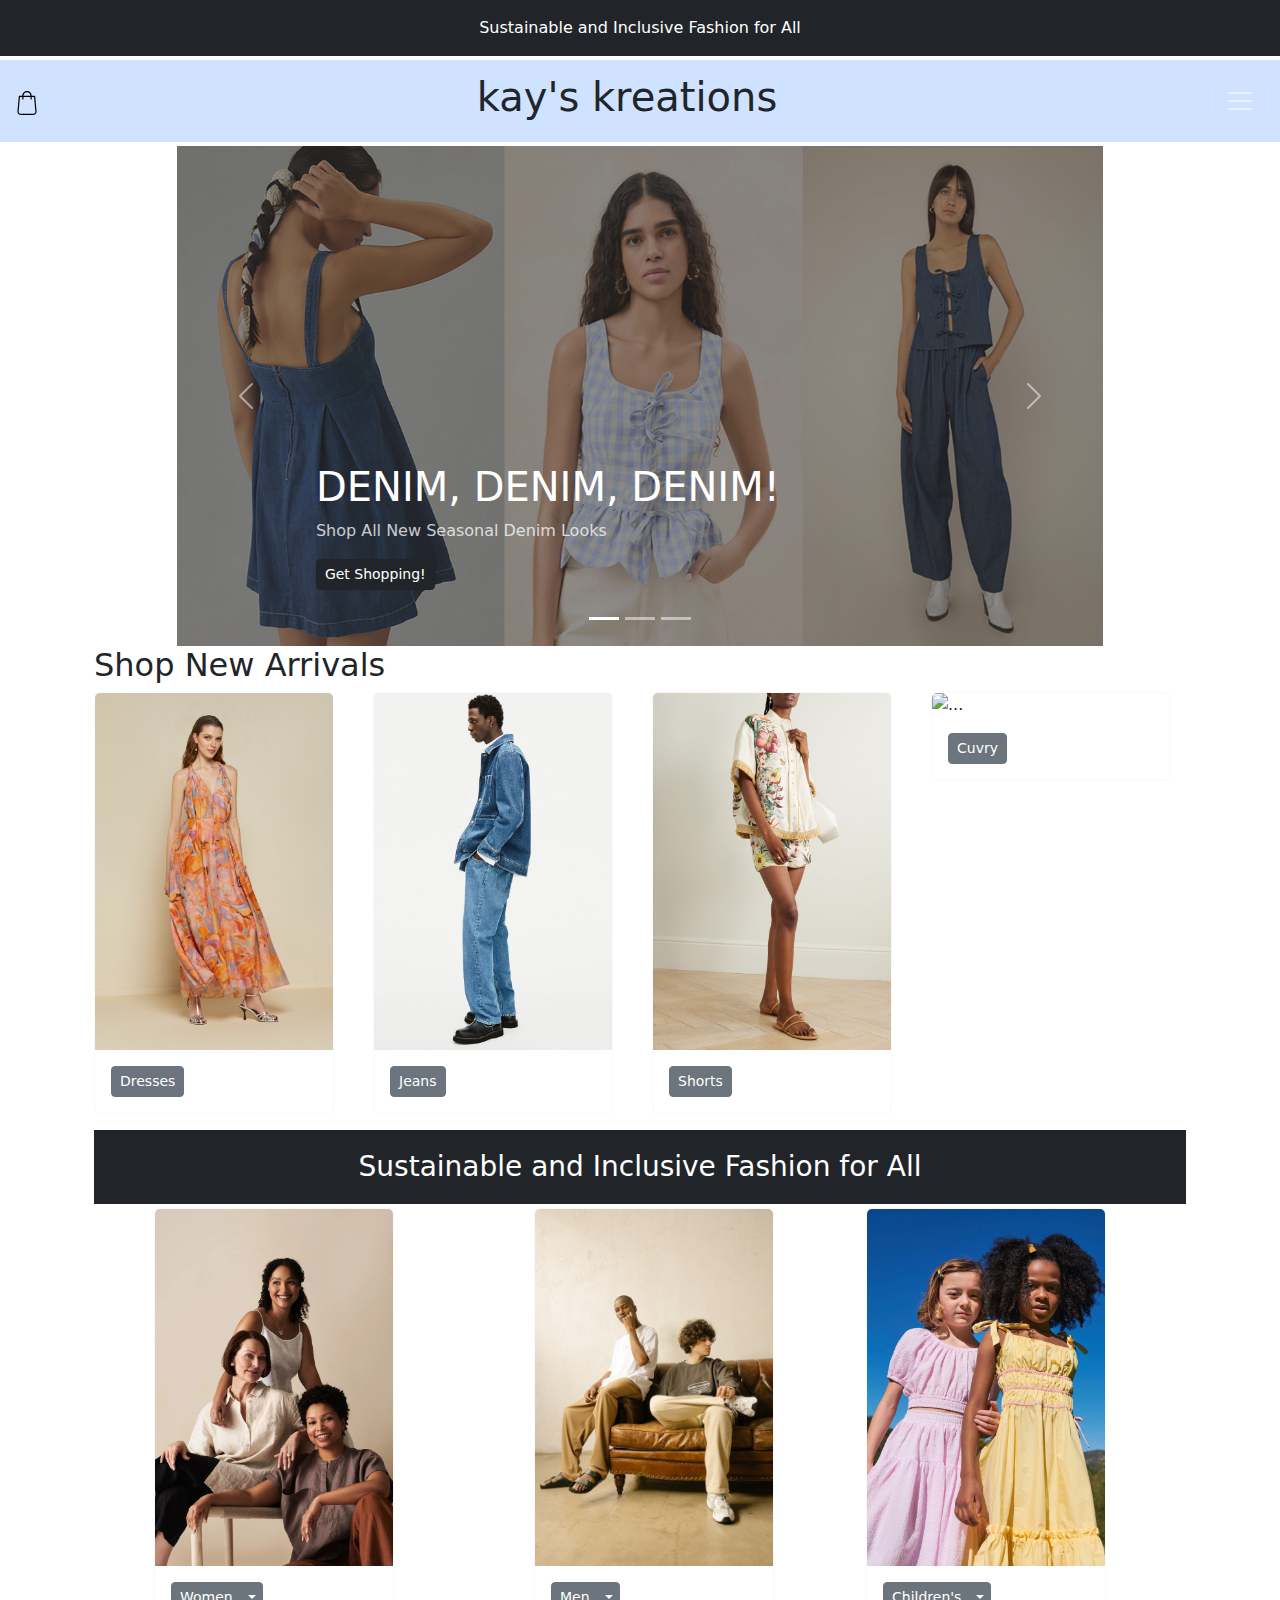
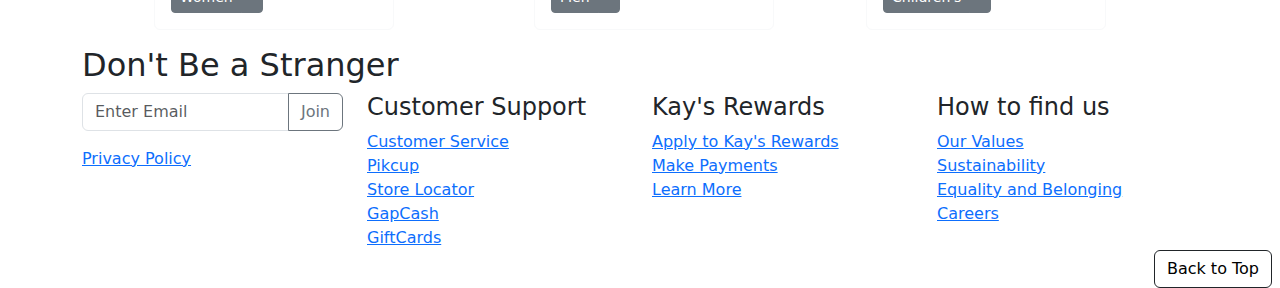
==== commit f37e508c: "Update index.html" ====
--- a/final/index.html
+++ b/final/index.html
@@ -3,20 +3,24 @@
 <head>
 	<meta charset="utf-8">
 	<meta name="viewport" content="width=device-width, initial-scale=1">
-	<title>Catalogue</title>
+	<title>Kay's Kreations</title>
 	<link href="https://cdn.jsdelivr.net/npm/bootstrap@5.3.3/dist/css/bootstrap.min.css" rel="stylesheet" integrity="sha384-QWTKZyjpPEjISv5WaRU9OFeRpok6YctnYmDr5pNlyT2bRjXh0JMhjY6hW+ALEwIH" crossorigin="anonymous">
+
+	<style>
+		
+	</style>
 </head>
 <body>
 	<header>
-		<div class="p-3 mb-1 bg-dark text-center text-white">Sustainable and Inclusive Fashion for All</div>
+		<div id="top"class="p-3 mb-1 bg-dark text-center text-white">Sustainable and Inclusive Fashion for All</div>
 
 		<nav class="navbar sticky-top navbar-dark bg-primary-subtle mb-1 sticky-top">
 			<div class="container-fluid">
 				<a class="navbar-brand" href="#">
-				 		<img src="../images/bag.svg" alt="Shopping Cart" width="30" height="24">
+				 		<img src="./images/bag.svg" alt="Shopping Cart" width="30" height="24">
 				 	</a>
 
-				 	<a class="navbar-brand text-dark" href="../index.html"><h1>kay's kreations</h1></a>
+				 	<a class="navbar-brand text-dark" href="#"><h1>kay's kreations</h1></a>
 
 				 	<button class="navbar-toggler" type="button" data-bs-toggle="offcanvas" data-bs-target="#offcanvasDarkNavbar" aria-controls="offcanvasDarkNavbar" aria-label="Toggle navigation">
 					<span class="navbar-toggler-icon"></span>
@@ -26,7 +30,7 @@
 
 				<div class="offcanvas offcanvas-end bg-primary-tertiary text-bg-dark" tabindex="-1" id="offcanvasDarkNavbar" aria-labelledby="offcanvasDarkNavbarLabel">
 					<div class="offcanvas-header">
-						<h5 class="offcanvas-title" id="offcanvasDarkNavbarLabel">Dark offcanvas</h5>
+						<h5 class="offcanvas-title" id="offcanvasDarkNavbarLabel">Shop Online</h5>
 						<button type="button" class="btn-close btn-close-white" data-bs-dismiss="offcanvas" aria-label="Close"></button>
 					</div>
 					<div class="offcanvas-body">
@@ -39,17 +43,17 @@
 								<a class="nav-link" href="pages/catalog.html">Catalog</a>
 							</li>
 							<li class="nav-item dropdown">
-								<a class="nav-link dropdown-toggle" href="#" role="button" data-bs-toggle="dropdown" aria-expanded="false">Spring is A-Bloom</a>
+								<a class="nav-link dropdown-toggle" href="#" role="button" data-bs-toggle="dropdown" aria-expanded="false">Spring is a Bloom</a>
 
 								<ul class="dropdown-menu dropdown-menu-dark">
-									<li><a class="dropdown-item" href="#">Dress</a></li>
-									<li><a class="dropdown-item" href="#">Jeans</a></li>
+									<li><a class="dropdown-item" href="pages/catalog.html">Dress</a></li>
+									<li><a class="dropdown-item" href="pages/catalog.html">Jeans</a></li>
 
 									<li>
 										<hr class="dropdown-divider">
 									</li>
 
-									<li><a class="dropdown-item" href="#">Curves</a></li>
+									<li><a class="dropdown-item" href="pages/catalog.html">Curves</a></li>
 								</ul>
 							</li>
 						</ul>
@@ -63,829 +67,249 @@
 		</nav>
 	</header>
 
-	<div>
+	<main>
+		<div class="container">
+			<div class="row">
+				<div class="col-lg-1 col-md-1 col-sm-1">
+				</div>
+				<div class="col-10 col-md-10 col-sm-10">	
+					<div id="myCarousel" class="carousel slide mb-6" data-bs-ride="carousel">
+						<div class="carousel-indicators">
+							<button type="button" data-bs-target="#myCarousel" data-bs-slide-to="0" class="active" aria-current="true" aria-label="Slide 1"></button>
+							<button type="button" data-bs-target="#myCarousel" data-bs-slide-to="1" aria-label="Slide 2"></button>
+							<button type="button" data-bs-target="#myCarousel" data-bs-slide-to="2" aria-label="Slide 3"></button>
+						</div>
+						<div class="carousel-inner">
+							<div class="carousel-item active">
+								<img src="images/banner1.jpg" width="100%" height="500px">
+								<div class="container">
+									<div class="carousel-caption text-start text-bg-tertiary">
+										<h1>DENIM, DENIM, DENIM!</h1>
+										<p class="opacity-75">Shop All New Seasonal Denim Looks</p>
+										<p><a class="btn btn-sm btn-dark" href="pages/catalog.html">Get Shopping!</a></p>
+									</div>
+								</div>
+							</div>
+
+							<div class="carousel-item">
+								<img src="images/banner2.jpg" width="100%" height="500px">
+								<div class="container">
+									<div class="carousel-caption text-start">
+										<h1>Grab a Bunch of Deals This Spring</h1>
+										<p class="opacity-75">Shower yourself in Deals on children's clothing. Site-wide and in store</p>
+										<p><a class="btn btn-sm btn-dark" href="pages/catalog.html">Shop Kid's</a></p>
+									</div>
+								</div>
+							</div>
+
+							<div class="carousel-item">
+								<img src="images/banner3.jpg" width="100%" height="500px">
+								<div class="container">
+									<div class="carousel-caption text-start">
+										<h1>"That's So Vintage"</h1>
+										<p class="opacity-75">Quality pieces and styles to last you generations</p>
+										<p><a class="btn btn-sm btn-dark" href="pages/catalog.html">Shop Catalog</a></p>
+									</div>
+								</div>
+							</div>
+						</div>
+
+						<button class="carousel-control-prev" type="button" data-bs-target="#myCarousel" data-bs-slide="prev">
+							<span class="carousel-control-prev-icon" aria-hidden="true"></span>
+							<span class="visually-hidden">Previous</span>
+						</button>
+						<button class="carousel-control-next" type="button" data-bs-target="#myCarousel" data-bs-slide="next">
+							<span class="carousel-control-next-icon" aria-hidden="true"></span>
+							<span class="visually-hidden">Next</span>
+						</button>
+					</div>
+					<div class="col-1"></div>
+				</div>
+			</div>
+
+	<section>
 
 		<div id="labels" class="container-fluid">
-			<div class="container">
-				<div class="row">
-					<div class="col-lg-3 col-md-3 col-sm-3 mt-5 border border-primary-subtle mx-0" style="height:90rem;">
-					
-						<div class="accordion accordion-flush mt-3 " id="accordionPanelsStayOpenExample">
-							<div class="accordion-item border border-start-0 border-end-0 ">
-							<h2 class="accordion-header">
-								<button class="accordion-button fs-2" type="button" data-bs-toggle="collapse" data-bs-target="#panelsStayOpen-collapseOne" aria-expanded="true" aria-controls="panelsStayOpen-collapseOne">
-									Filters
+			<div class="row">
+				<h2>Shop New Arrivals</h2>
+				<div class="col-lg col-md col-sm">
+					<div class="card border-light mb-3" style="width: 15rem;">
+						<img src="images/dress2.jpg" class="card-img-top" alt="...">
+						<div class="card-body">
+							<div class="btn-group">
+								<button class="btn btn-secondary btn-sm" type="button">
+									<a href="pages/catalog.html" style="text-decoration: none; color: white;">Dresses</a>
 								</button>
-							</h2>
-
-							<div id="panelsStayOpen-collapseOne" class="accordion-collapse collapse show">
-								<div class="accordion accordion-flush">
-									<div class="accordion-item mx-2">
-										<h2 class="accordion-header">
-											<button class="accordion-button collapsed fs-5" type="button" data-bs-toggle="collapse" data-bs-target="#panelsStayOpen-collapseTwo" aria-expanded="false" aria-controls="panelsStayOpen-collapseTwo">
-												Catagory
-											</button>
-										</h2>
-										<div id="panelsStayOpen-collapseTwo" class="accordion-collapse collapse">
-											<div class="accordion-body">
-											<div class="accordion-body">
-												<div class="form-check">
-													<input class="form-check-input" type="checkbox" value="" id="defaultCheck1">
-													<label class="form-check-label" for="defaultCheck1">
-														New Arrivals
-													</label>
-												</div>
-												<div class="form-check">
-													<input class="form-check-input" type="checkbox" value="" id="defaultCheck1">
-													<label class="form-check-label" for="defaultCheck1">
-														Jeans
-													</label>
-												</div>
-												<div class="form-check">
-													<input class="form-check-input" type="checkbox" value="" id="defaultCheck1">
-													<label class="form-check-label" for="defaultCheck1">
-														Casual
-													</label>
-												</div>
-												<div class="form-check">
-													<input class="form-check-input" type="checkbox" value="" id="defaultCheck1">
-													<label class="form-check-label" for="defaultCheck1">
-														Dress and Formal
-													</label>
-												</div>
-											</div>
-										</div>
-									</div>
-								</div>
-
-
-									<div class="accordion-item mx-2">
-										<h2 class="accordion-header">
-										<button class="accordion-button collapsed fs-5" type="button" data-bs-toggle="collapse" data-bs-target="#panelsStayOpen-collapseThree" aria-expanded="false" aria-controls="panelsStayOpen-collapseThree">
-											Fit
-										</button>
-									</h2>
-
-									<div id="panelsStayOpen-collapseThree" class="accordion-collapse collapse">
-										<div class="accordion-body">
-											<div class="accordion-body">
-												<div class="form-check">
-													<input class="form-check-input" type="checkbox" value="" id="defaultCheck1">
-													<label class="form-check-label" for="defaultCheck1">
-														Relaxed
-													</label>
-												</div>
-												<div class="form-check">
-													<input class="form-check-input" type="checkbox" value="" id="defaultCheck1">
-													<label class="form-check-label" for="defaultCheck1">
-														Fitted
-													</label>
-												</div>
-												<div class="form-check">
-													<input class="form-check-input" type="checkbox" value="" id="defaultCheck1">
-													<label class="form-check-label" for="defaultCheck1">
-														Straight
-													</label>
-												</div>
-												<div class="form-check">
-													<input class="form-check-input" type="checkbox" value="" id="defaultCheck1">
-													<label class="form-check-label" for="defaultCheck1">
-														Wide Leg
-													</label>
-												</div>
-											</div>
-										</div>
-									</div>
-									</div>
-
-								<div class="accordion-item mx-2">
-									<h2 class="accordion-header">
-										<button class="accordion-button collapsed fs-5" type="button" data-bs-toggle="collapse" data-bs-target="#panelsStayOpen-collapseFour" aria-expanded="false" aria-controls="panelsStayOpen-collapseFour">
-											Color
-										</button>
-									</h2>
-									<div id="panelsStayOpen-collapseFour" class="accordion-collapse collapse">
-										<div class="accordion-body">
-											<div class="accordion-body">
-												<div class="form-check text-danger">
-													<input class="form-check-input" type="checkbox" value="" id="defaultCheck1">
-													<label class="form-check-label" for="defaultCheck1">
-														Red
-													</label>
-												</div>
-												<div class="form-check text-success">
-													<input class="form-check-input" type="checkbox" value="" id="defaultCheck1">
-													<label class="form-check-label" for="defaultCheck1">
-														Green
-													</label>
-												</div>
-												<div class="form-check text-primary">
-													<input class="form-check-input" type="checkbox" value="" id="defaultCheck1">
-													<label class="form-check-label" for="defaultCheck1">
-														Blue
-													</label>
-												</div>
-												<div class="form-check">
-													<input class="form-check-input" type="checkbox" value="" id="defaultCheck1">
-													<label class="form-check-label" for="defaultCheck1">
-														Multi
-													</label>
-												</div>
-											</div>
-										</div>
-									</div>
-								</div>
-									<div class="accordion-item mx-2">
-										<h2 class="accordion-header">
-											<button class="accordion-button collapsed fs-5" type="button" data-bs-toggle="collapse" data-bs-target="#panelsStayOpen-collapseFive" aria-expanded="false" aria-controls="panelsStayOpen-collapseFive">
-												Collection
-											</button>
-										</h2>
-										<div id="panelsStayOpen-collapseFive" class="accordion-collapse collapse">
-											<div class="accordion-body">
-												<div class="form-check">
-													<input class="form-check-input" type="checkbox" value="" id="defaultCheck1">
-													<label class="form-check-label" for="defaultCheck1">
-														Spring</label>
-												</div>
-												<div class="form-check">
-													<input class="form-check-input" type="checkbox" value="" id="defaultCheck1">
-													<label class="form-check-label" for="defaultCheck1">
-														Denim
-													</label>
-												</div>
-												<div class="form-check">
-													<input class="form-check-input" type="checkbox" value="" id="defaultCheck1">
-													<label class="form-check-label" for="defaultCheck1">
-														Mint Condition
-													</label>
-												</div>
-												<div class="form-check">
-													<input class="form-check-input" type="checkbox" value="" id="defaultCheck1">
-													<label class="form-check-label" for="defaultCheck1">
-														Past Seasons
-													</label>
-												</div>
-											</div>
-										</div>
-									</div>
-
-										<div class="accordion-item mx-2">
-											<h2 class="accordion-header">
-												<button class="accordion-button collapsed fs-5" type="button" data-bs-toggle="collapse" data-bs-target="#panelsStayOpen-collapseSix" aria-expanded="false" aria-controls="panelsStayOpen-collapseSix">
-													Size
-												</button>
-											</h2>
-											<div id="panelsStayOpen-collapseSix" class="accordion-collapse collapse">
-												<div class="accordion-body">
-												<div class="form-check">
-													<input class="form-check-input" type="checkbox" value="" id="defaultCheck1">
-													<label class="form-check-label" for="defaultCheck1">
-														XS
-												</div>
-												<div class="form-check">
-													<input class="form-check-input" type="checkbox" value="" id="defaultCheck1">
-													<label class="form-check-label" for="defaultCheck1">
-														S
-													</label>
-												</div>
-												<div class="form-check">
-													<input class="form-check-input" type="checkbox" value="" id="defaultCheck1">
-													<label class="form-check-label" for="defaultCheck1">
-														M
-													</label>
-												</div>
-												<div class="form-check">
-													<input class="form-check-input" type="checkbox" value="" id="defaultCheck1">
-													<label class="form-check-label" for="defaultCheck1">
-														L
-													</label>
-												</div>
-												<div class="form-check">
-													<input class="form-check-input" type="checkbox" value="" id="defaultCheck1">
-													<label class="form-check-label" for="defaultCheck1">
-														XL
-													</label>
-												</div>
-												<div class="form-check">
-													<input class="form-check-input" type="checkbox" value="" id="defaultCheck1">
-													<label class="form-check-label" for="defaultCheck1">
-														XXL
-													</label>
-												</div>
-												<div class="form-check">
-													<input class="form-check-input" type="checkbox" value="" id="defaultCheck1">
-													<label class="form-check-label" for="defaultCheck1">
-														2X +
-													</label>
-												</div>
-											</div>
-										</div>
-									</div>
-
-									<div class="accordion-item mx-2">
-										<h2 class="accordion-header">
-											<button class="accordion-button collapsed fs-5" type="button" data-bs-toggle="collapse" data-bs-target="#panelsStayOpen-collapseSeven" aria-expanded="false" aria-controls="panelsStayOpen-collapseSeven">
-												Price
-											</button>
-										</h2>
-										<div id="panelsStayOpen-collapseSeven" class="accordion-collapse collapse">
-											<div class="accordion-body">
-												<div class="form-check">
-													<input class="form-check-input" type="checkbox" value="" id="defaultCheck1">
-													<label class="form-check-label" for="defaultCheck1">
-														10 - 50
-													</label>
-												</div>
-												<div class="form-check">
-													<input class="form-check-input" type="checkbox" value="" id="defaultCheck1">
-													<label class="form-check-label" for="defaultCheck1">
-														50 - 99
-													</label>
-												</div>
-												<div class="form-check">
-													<input class="form-check-input" type="checkbox" value="" id="defaultCheck1">
-													<label class="form-check-label" for="defaultCheck1">
-														100 - 150
-													</label>
-												</div>
-												<div class="form-check">
-													<input class="form-check-input" type="checkbox" value="" id="defaultCheck1">
-													<label class="form-check-label" for="defaultCheck1">
-														150 +
-													</label>
-												</div>
-											</div>
-											</div>
-										</div>
-									</div>
-									<div class="form-check form-switch form-check-reverse">
-										<input class="form-check-input" type="checkbox" id="flexSwitchCheckReverse">
-										<label class="form-check-label" for="flexSwitchCheckReverse">IN-SHOP PICKUP</label>
-									</div>
-								</div>
-							</div>
-						</div>
-					</div>
-
-					<div class="col-lg-9 col-md-9 col-sm-9">
-							<h1 class="text-bg-secondary-subtle mt-5">Shop New Arrivals</h1>
-							<div class="row " class="adults">
-								<h4>Women's</h4>
-								<div class="col-lg-3 col-md-3 col-sm-3">
-									<div class="dresses" class="card border-light mb-3" style="width: 15rem;">
-										<img src="../images/dress2.jpg" class="card-img-top" alt="...">
-										<div class="card-body">
-											<div class="card-title">Capri Short</div>
-											<button type="button" class="btn btn-secondary btn-sm" data-bs-toggle="modal" data-bs-target="#exampleModal">
-												Add to Cart
-											</button>
-											<div class="modal fade" id="exampleModal" tabindex="-1" aria-labelledby="exampleModalLabel" aria-hidden="true">
-												<div class="modal-dialog">
-													<div class="modal-content">
-														<div class="modal-header">
-															<h1 class="modal-title fs-5" id="exampleModalLabel">Hooray!</h1>
-															<button type="button" class="btn-close" data-bs-dismiss="modal" aria-label="Close"></button>
-														</div>
-														<div class="modal-body">
-														You're One Click CLoser to Looking Fabulous</div>
-														<div class="modal-footer">
-															<button type="button" class="btn btn-primary">Go to Cart</button>
-														</div>
-														<button type="button" class="btn btn-secondary" data-bs-dismiss="modal">Keep Shopping</button>
-													</div>
-												</div>
-											</div>
-										</div>
-									</div>
-								</div>
-
-					<div class="col-lg-3 col-md-3 col-sm-3">
-						<div class="card border-light mb-3" style="width: 15rem;">
-							<img src="../images/wdenim.jpg" class="card-img-top" alt="...">
-							<div class="card-body">
-								<button type="button" class="btn btn-secondary btn-sm" data-bs-toggle="modal" data-bs-target="#exampleModal">
-										Add to Cart
-									</button>
-									<div class="modal fade" id="exampleModal" tabindex="-1" aria-labelledby="exampleModalLabel" aria-hidden="true">
-										<div class="modal-dialog">
-											<div class="modal-content">
-												<div class="modal-header">
-													<h1 class="modal-title fs-5" id="exampleModalLabel">Hooray!</h1>
-													<button type="button" class="btn-close" data-bs-dismiss="modal" aria-label="Close"></button>
-												</div>
-												<div class="modal-body">
-												You're One Click CLoser to Looking Fabulous</div>
-												<div class="modal-footer">
-													<button type="button" class="btn btn-primary">Go to Cart</button>
-												</div>
-												<button type="button" class="btn btn-secondary" data-bs-dismiss="modal">Keep Shopping</button>
-											</div>
-										</div>
-									</div>
-							</div>
-						</div>
-					</div>
-
-					<div class="col-lg-3 col-md-3 col-sm-3">
-						<div class="card border-light mb-3" style="width: 15rem;">
-							<img src="../images/shorts.jpg" class="card-img-top" alt="...">
-							<div class="card-body">
-								<button type="button" class="btn btn-secondary btn-sm" data-bs-toggle="modal" data-bs-target="#exampleModal">
-										Add to Cart
-									</button>
-									<div class="modal fade" id="exampleModal" tabindex="-1" aria-labelledby="exampleModalLabel" aria-hidden="true">
-										<div class="modal-dialog">
-											<div class="modal-content">
-												<div class="modal-header">
-													<h1 class="modal-title fs-5" id="exampleModalLabel">Hooray!</h1>
-													<button type="button" class="btn-close" data-bs-dismiss="modal" aria-label="Close"></button>
-												</div>
-												<div class="modal-body">
-												You're One Click CLoser to Looking Fabulous</div>
-												<div class="modal-footer">
-													<button type="button" class="btn btn-primary">Go to Cart</button>
-												</div>
-												<button type="button" class="btn btn-secondary" data-bs-dismiss="modal">Keep Shopping</button>
-											</div>
-										</div>
-									</div>
-							</div>
-						</div>
-
-					</div> <div class="col-lg-3 col-md-3 col-sm-3">
-						<div id="curves" class="card border-light mb-3" style="width: 15rem;">
-							<img src="../images/curve.jpg" class="card-img-top" alt="...">
-							<div class="card-body">
-								<button type="button" class="btn btn-secondary btn-sm" data-bs-toggle="modal" data-bs-target="#exampleModal">
-										Add to Cart
-									</button>
-									<div class="modal fade" id="exampleModal" tabindex="-1" aria-labelledby="exampleModalLabel" aria-hidden="true">
-										<div class="modal-dialog">
-											<div class="modal-content">
-												<div class="modal-header">
-													<h1 class="modal-title fs-5" id="exampleModalLabel">Hooray!</h1>
-													<button type="button" class="btn-close" data-bs-dismiss="modal" aria-label="Close"></button>
-												</div>
-												<div class="modal-body">
-												You're One Click CLoser to Looking Fabulous</div>
-												<div class="modal-footer">
-													<button type="button" class="btn btn-primary">Go to Cart</button>
-												</div>
-												<button type="button" class="btn btn-secondary" data-bs-dismiss="modal">Keep Shopping</button>
-											</div>
-										</div>
-									</div>
-							</div>
-						</div>
-					</div>
-					<h4>Men's</h4>
-
-					<div class="col-lg-3 col-md-3 col-sm-3">
-						<div class="dresses" class="card border-light mb-3" style="width: 15rem;">
-							<img src="../images/casual.jpg" class="card-img-top" alt="...">
-							<div class="card-body">
-								<div class="card-title">Capri Short</div>
-								<button type="button" class="btn btn-secondary btn-sm" data-bs-toggle="modal" data-bs-target="#exampleModal">
-										Add to Cart
-									</button>
-									<div class="modal fade" id="exampleModal" tabindex="-1" aria-labelledby="exampleModalLabel" aria-hidden="true">
-										<div class="modal-dialog">
-											<div class="modal-content">
-												<div class="modal-header">
-													<h1 class="modal-title fs-5" id="exampleModalLabel">Hooray!</h1>
-													<button type="button" class="btn-close" data-bs-dismiss="modal" aria-label="Close"></button>
-												</div>
-												<div class="modal-body">
-												You're One Click CLoser to Looking Fabulous</div>
-												<div class="modal-footer">
-													<button type="button" class="btn btn-primary">Go to Cart</button>
-												</div>
-												<button type="button" class="btn btn-secondary" data-bs-dismiss="modal">Keep Shopping</button>
-											</div>
-										</div>
-									</div>
-							</div>
-						</div>
-					</div>
-
-					<div class="col-lg-3 col-md-3 col-sm-3">
-						<div class="card border-light mb-3" style="width: 15rem;">
-							<img src="../images/mdenim.jpg" class="card-img-top" alt="...">
-							<div class="card-body">
-								<button type="button" class="btn btn-secondary btn-sm" data-bs-toggle="modal" data-bs-target="#exampleModal">
-										Add to Cart
-									</button>
-									<div class="modal fade" id="exampleModal" tabindex="-1" aria-labelledby="exampleModalLabel" aria-hidden="true">
-										<div class="modal-dialog">
-											<div class="modal-content">
-												<div class="modal-header">
-													<h1 class="modal-title fs-5" id="exampleModalLabel">Hooray!</h1>
-													<button type="button" class="btn-close" data-bs-dismiss="modal" aria-label="Close"></button>
-												</div>
-												<div class="modal-body">
-												You're One Click CLoser to Looking Fabulous</div>
-												<div class="modal-footer">
-													<button type="button" class="btn btn-primary">Go to Cart</button>
-												</div>
-												<button type="button" class="btn btn-secondary" data-bs-dismiss="modal">Keep Shopping</button>
-											</div>
-										</div>
-									</div>
-							</div>
-						</div>
-					</div>
-					
-					<div class="col-lg-3 col-md-3 col-sm-3">
-						<div class="card border-light mb-3" style="width: 15rem;">
-							<img src="../images/short.jpg" class="card-img-top" alt="...">
-							<div class="card-body">
-								<button type="button" class="btn btn-secondary btn-sm" data-bs-toggle="modal" data-bs-target="#exampleModal">
-										Add to Cart
-									</button>
-									<div class="modal fade" id="exampleModal" tabindex="-1" aria-labelledby="exampleModalLabel" aria-hidden="true">
-										<div class="modal-dialog">
-											<div class="modal-content">
-												<div class="modal-header">
-													<h1 class="modal-title fs-5" id="exampleModalLabel">Hooray!</h1>
-													<button type="button" class="btn-close" data-bs-dismiss="modal" aria-label="Close"></button>
-												</div>
-												<div class="modal-body">
-												You're One Click CLoser to Looking Fabulous</div>
-												<div class="modal-footer">
-													<button type="button" class="btn btn-primary">Go to Cart</button>
-												</div>
-												<button type="button" class="btn btn-secondary" data-bs-dismiss="modal">Keep Shopping</button>
-											</div>
-										</div>
-									</div>
-							</div>
-						</div>
-
-					</div> <div class="col-lg-3 col-md-3 col-sm-3">
-						<div class="card border-light mb-3" style="width: 15rem;">
-							<img src="../images/suit.jpg" class="card-img-top" alt="...">
-							<div class="card-body">
-								<button type="button" class="btn btn-secondary btn-sm" data-bs-toggle="modal" data-bs-target="#exampleModal">
-										Add to Cart
-									</button>
-									<div class="modal fade" id="exampleModal" tabindex="-1" aria-labelledby="exampleModalLabel" aria-hidden="true">
-										<div class="modal-dialog">
-											<div class="modal-content">
-												<div class="modal-header">
-													<h1 class="modal-title fs-5" id="exampleModalLabel">Hooray!</h1>
-													<button type="button" class="btn-close" data-bs-dismiss="modal" aria-label="Close"></button>
-												</div>
-												<div class="modal-body">
-												You're One Click CLoser to Looking Fabulous</div>
-												<div class="modal-footer">
-													<button type="button" class="btn btn-primary">Go to Cart</button>
-												</div>
-												<button type="button" class="btn btn-secondary" data-bs-dismiss="modal">Keep Shopping</button>
-											</div>
-										</div>
-									</div>
-							</div>
-						</div>
-					</div>
-
-					<h4>Curve</h4>
-
-				<div class="col-lg-3 col-md-3 col-sm-3">
-						<div class="dresses" class="card border-light mb-3" style="width: 15rem;">
-							<img src="../images/cod.jpg" class="card-img-top" alt="...">
-							<div class="card-body">
-								<div class="card-title">Capri Short</div>
-								<button type="button" class="btn btn-secondary btn-sm" data-bs-toggle="modal" data-bs-target="#exampleModal">
-										Add to Cart
-									</button>
-									<div class="modal fade" id="exampleModal" tabindex="-1" aria-labelledby="exampleModalLabel" aria-hidden="true">
-										<div class="modal-dialog">
-											<div class="modal-content">
-												<div class="modal-header">
-													<h1 class="modal-title fs-5" id="exampleModalLabel">Hooray!</h1>
-													<button type="button" class="btn-close" data-bs-dismiss="modal" aria-label="Close"></button>
-												</div>
-												<div class="modal-body">
-												You're One Click CLoser to Looking Fabulous</div>
-												<div class="modal-footer">
-													<button type="button" class="btn btn-primary">Go to Cart</button>
-												</div>
-												<button type="button" class="btn btn-secondary" data-bs-dismiss="modal">Keep Shopping</button>
-											</div>
-										</div>
-									</div>
-							</div>
-						</div>
-					</div>
-
-					<div class="col-lg-3 col-md-3 col-sm-3">
-						<div class="card border-light mb-3" style="width: 15rem;">
-							<img src="../images/pdenim.jpg" class="card-img-top" alt="...">
-							<div class="card-body">
-								<button type="button" class="btn btn-secondary btn-sm" data-bs-toggle="modal" data-bs-target="#exampleModal">
-										Add to Cart
-									</button>
-									<div class="modal fade" id="exampleModal" tabindex="-1" aria-labelledby="exampleModalLabel" aria-hidden="true">
-										<div class="modal-dialog">
-											<div class="modal-content">
-												<div class="modal-header">
-													<h1 class="modal-title fs-5" id="exampleModalLabel">Hooray!</h1>
-													<button type="button" class="btn-close" data-bs-dismiss="modal" aria-label="Close"></button>
-												</div>
-												<div class="modal-body">
-												You're One Click CLoser to Looking Fabulous</div>
-												<div class="modal-footer">
-													<button type="button" class="btn btn-primary">Go to Cart</button>
-												</div>
-												<button type="button" class="btn btn-secondary" data-bs-dismiss="modal">Keep Shopping</button>
-											</div>
-										</div>
-									</div>
-							</div>
-						</div>
-					</div>
-					
-					<div class="col-lg-3 col-md-3 col-sm-3">
-						<div class="card border-light mb-3" style="width: 15rem;">
-							<img src="../images/pdress.jpg" class="card-img-top" alt="...">
-							<div class="card-body">
-								<button type="button" class="btn btn-secondary btn-sm" data-bs-toggle="modal" data-bs-target="#exampleModal">
-										Add to Cart
-									</button>
-									<div class="modal fade" id="exampleModal" tabindex="-1" aria-labelledby="exampleModalLabel" aria-hidden="true">
-										<div class="modal-dialog">
-											<div class="modal-content">
-												<div class="modal-header">
-													<h1 class="modal-title fs-5" id="exampleModalLabel">Hooray!</h1>
-													<button type="button" class="btn-close" data-bs-dismiss="modal" aria-label="Close"></button>
-												</div>
-												<div class="modal-body">
-												You're One Click CLoser to Looking Fabulous</div>
-												<div class="modal-footer">
-													<button type="button" class="btn btn-primary">Go to Cart</button>
-												</div>
-												<button type="button" class="btn btn-secondary" data-bs-dismiss="modal">Keep Shopping</button>
-											</div>
-										</div>
-									</div>
-							</div>
-						</div>
-
-					</div> <div class="col-lg-3 col-md-3 col-sm-3">
-						<div class="card border-light mb-3" style="width: 15rem;">
-							<img src="../images/curve.jpg" class="card-img-top" alt="...">
-							<div class="card-body">
-								<button type="button" class="btn btn-secondary btn-sm" data-bs-toggle="modal" data-bs-target="#exampleModal">
-										Add to Cart
-									</button>
-									<div class="modal fade" id="exampleModal" tabindex="-1" aria-labelledby="exampleModalLabel" aria-hidden="true">
-										<div class="modal-dialog">
-											<div class="modal-content">
-												<div class="modal-header">
-													<h1 class="modal-title fs-5" id="exampleModalLabel">Hooray!</h1>
-													<button type="button" class="btn-close" data-bs-dismiss="modal" aria-label="Close"></button>
-												</div>
-												<div class="modal-body">
-												You're One Click CLoser to Looking Fabulous</div>
-												<div class="modal-footer">
-													<button type="button" class="btn btn-primary">Go to Cart</button>
-												</div>
-												<button type="button" class="btn btn-secondary" data-bs-dismiss="modal">Keep Shopping</button>
-											</div>
-										</div>
-									</div>
-							</div>
-						</div>
-					</div>
-
-					<h4>Teens</h4>
-
-					<div class="col-lg-3 col-md-3 col-sm-3">
-						<div class="dresses" class="card border-light mb-3" style="width: 15rem;">
-							<img src="../images/tp.jpg" class="card-img-top" alt="...">
-							<div class="card-body">
-								<div class="card-title">Jumper</div>
-								<button type="button" class="btn btn-secondary btn-sm" data-bs-toggle="modal" data-bs-target="#exampleModal">
-										Add to Cart
-									</button>
-									<div class="modal fade" id="exampleModal" tabindex="-1" aria-labelledby="exampleModalLabel" aria-hidden="true">
-										<div class="modal-dialog">
-											<div class="modal-content">
-												<div class="modal-header">
-													<h1 class="modal-title fs-5" id="exampleModalLabel">Hooray!</h1>
-													<button type="button" class="btn-close" data-bs-dismiss="modal" aria-label="Close"></button>
-												</div>
-												<div class="modal-body">
-												You're One Click CLoser to Looking Fabulous</div>
-												<div class="modal-footer">
-													<button type="button" class="btn btn-primary">Go to Cart</button>
-												</div>
-												<button type="button" class="btn btn-secondary" data-bs-dismiss="modal">Keep Shopping</button>
-											</div>
-										</div>
-									</div>
-							</div>
-						</div>
-					</div>
-
-					<div class="col-lg-3 col-md-3 col-sm-3">
-						<div class="card border-light mb-3" style="width: 15rem;">
-							<img src="../images/tdenim.jpg" class="card-img-top" alt="...">
-							<div class="card-body">
-								<button type="button" class="btn btn-secondary btn-sm" data-bs-toggle="modal" data-bs-target="#exampleModal">
-										Add to Cart
-									</button>
-									<div class="modal fade" id="exampleModal" tabindex="-1" aria-labelledby="exampleModalLabel" aria-hidden="true">
-										<div class="modal-dialog">
-											<div class="modal-content">
-												<div class="modal-header">
-													<h1 class="modal-title fs-5" id="exampleModalLabel">Hooray!</h1>
-													<button type="button" class="btn-close" data-bs-dismiss="modal" aria-label="Close"></button>
-												</div>
-												<div class="modal-body">
-												You're One Click CLoser to Looking Fabulous</div>
-												<div class="modal-footer">
-													<button type="button" class="btn btn-primary">Go to Cart</button>
-												</div>
-												<button type="button" class="btn btn-secondary" data-bs-dismiss="modal">Keep Shopping</button>
-											</div>
-										</div>
-									</div>
-							</div>
-						</div>
-					</div>
-					
-					<div class="col-lg-3 col-md-3 col-sm-3">
-						<div class="card border-light mb-3" style="width: 15rem;">
-							<img src="../images/gingham.jpg" class="card-img-top" alt="...">
-							<div class="card-body">
-								<button type="button" class="btn btn-secondary btn-sm" data-bs-toggle="modal" data-bs-target="#exampleModal">
-										Add to Cart
-									</button>
-									<div class="modal fade" id="exampleModal" tabindex="-1" aria-labelledby="exampleModalLabel" aria-hidden="true">
-										<div class="modal-dialog">
-											<div class="modal-content">
-												<div class="modal-header">
-													<h1 class="modal-title fs-5" id="exampleModalLabel">Hooray!</h1>
-													<button type="button" class="btn-close" data-bs-dismiss="modal" aria-label="Close"></button>
-												</div>
-												<div class="modal-body">
-												You're One Click CLoser to Looking Fabulous</div>
-												<div class="modal-footer">
-													<button type="button" class="btn btn-primary">Go to Cart</button>
-												</div>
-												<button type="button" class="btn btn-secondary" data-bs-dismiss="modal">Keep Shopping</button>
-											</div>
-										</div>
-									</div>
-							</div>
-						</div>
-
-					</div> <div class="col-lg-3 col-md-3 col-sm-3">
-						<div class="card border-light mb-3" style="width: 15rem;">
-							<img src="../images/seaside.jpg" class="card-img-top" alt="...">
-							<div class="card-body">
-								<button type="button" class="btn btn-secondary btn-sm" data-bs-toggle="modal" data-bs-target="#exampleModal">
-										Add to Cart
-									</button>
-									<div class="modal fade" id="exampleModal" tabindex="-1" aria-labelledby="exampleModalLabel" aria-hidden="true">
-										<div class="modal-dialog">
-											<div class="modal-content">
-												<div class="modal-header">
-													<h1 class="modal-title fs-5" id="exampleModalLabel">Hooray!</h1>
-													<button type="button" class="btn-close" data-bs-dismiss="modal" aria-label="Close"></button>
-												</div>
-												<div class="modal-body">
-												You're One Click CLoser to Looking Fabulous</div>
-												<div class="modal-footer">
-													<button type="button" class="btn btn-primary">Go to Cart</button>
-												</div>
-												<button type="button" class="btn btn-secondary" data-bs-dismiss="modal">Keep Shopping</button>
-											</div>
-										</div>
-									</div>
-							</div>
-						</div>
-					</div>
-
-				<h4>Sproutlings</h4>
-				<div class="col-lg-3 col-md-3 col-sm-3">
-						<div class="dresses" class="card border-light mb-3" style="width: 15rem;">
-							<img src="../images/floral.jpg" class="card-img-top" alt="...">
-							<div class="card-body">
-								<div class="card-title">Capri Short</div>
-								<button type="button" class="btn btn-secondary btn-sm" data-bs-toggle="modal" data-bs-target="#exampleModal">
-										Add to Cart
-									</button>
-									<div class="modal fade" id="exampleModal" tabindex="-1" aria-labelledby="exampleModalLabel" aria-hidden="true">
-										<div class="modal-dialog">
-											<div class="modal-content">
-												<div class="modal-header">
-													<h1 class="modal-title fs-5" id="exampleModalLabel">Hooray!</h1>
-													<button type="button" class="btn-close" data-bs-dismiss="modal" aria-label="Close"></button>
-												</div>
-												<div class="modal-body">
-												You're One Click CLoser to Looking Fabulous</div>
-												<div class="modal-footer">
-													<button type="button" class="btn btn-primary">Go to Cart</button>
-												</div>
-												<button type="button" class="btn btn-secondary" data-bs-dismiss="modal">Keep Shopping</button>
-											</div>
-										</div>
-									</div>
-							</div>
-						</div>
-					</div>
-
-					<div class="col-lg-3 col-md-3 col-sm-3">
-						<div class="card border-light mb-3" style="width: 15rem;">
-							<img src="../images/ktp.jpg" class="card-img-top" alt="...">
-							<div class="card-body">
-								<button type="button" class="btn btn-secondary btn-sm" data-bs-toggle="modal" data-bs-target="#exampleModal">
-										Add to Cart
-									</button>
-									<div class="modal fade" id="exampleModal" tabindex="-1" aria-labelledby="exampleModalLabel" aria-hidden="true">
-										<div class="modal-dialog">
-											<div class="modal-content">
-												<div class="modal-header">
-													<h1 class="modal-title fs-5" id="exampleModalLabel">Hooray!</h1>
-													<button type="button" class="btn-close" data-bs-dismiss="modal" aria-label="Close"></button>
-												</div>
-												<div class="modal-body">
-												You're One Click CLoser to Looking Fabulous</div>
-												<div class="modal-footer">
-													<button type="button" class="btn btn-primary">Go to Cart</button>
-												</div>
-												<button type="button" class="btn btn-secondary" data-bs-dismiss="modal">Keep Shopping</button>
-											</div>
-										</div>
-									</div>
-							</div>
-						</div>
-					</div>
-					
-					<div class="col-lg-3 col-md-3 col-sm-3">
-						<div class="card border-light mb-3" style="width: 15rem;">
-							<img src="../images/kgingham.jpg" class="card-img-top" alt="...">
-							<div class="card-body">
-								<button type="button" class="btn btn-secondary btn-sm" data-bs-toggle="modal" data-bs-target="#exampleModal">
-										Add to Cart
-									</button>
-									<div class="modal fade" id="exampleModal" tabindex="-1" aria-labelledby="exampleModalLabel" aria-hidden="true">
-										<div class="modal-dialog">
-											<div class="modal-content">
-												<div class="modal-header">
-													<h1 class="modal-title fs-5" id="exampleModalLabel">Hooray!</h1>
-													<button type="button" class="btn-close" data-bs-dismiss="modal" aria-label="Close"></button>
-												</div>
-												<div class="modal-body">
-												You're One Click CLoser to Looking Fabulous</div>
-												<div class="modal-footer">
-													<button type="button" class="btn btn-primary">Go to Cart</button>
-												</div>
-												<button type="button" class="btn btn-secondary" data-bs-dismiss="modal">Keep Shopping</button>
-											</div>
-										</div>
-									</div>
-							</div>
-						</div>
-
-					</div> <div class="col-lg-3 col-md-3 col-sm-3">
-						<div class="card border-light mb-3" style="width: 15rem;">
-							<img src="../images/cdress.jpg" class="card-img-top" alt="...">
-							<div class="card-body">
-								<button type="button" class="btn btn-secondary btn-sm" data-bs-toggle="modal" data-bs-target="#exampleModal">
-										Add to Cart
-									</button>
-									<div class="modal fade" id="exampleModal" tabindex="-1" aria-labelledby="exampleModalLabel" aria-hidden="true">
-										<div class="modal-dialog">
-											<div class="modal-content">
-												<div class="modal-header">
-													<h1 class="modal-title fs-5" id="exampleModalLabel">Hooray!</h1>
-													<button type="button" class="btn-close" data-bs-dismiss="modal" aria-label="Close"></button>
-												</div>
-												<div class="modal-body">
-												You're One Click CLoser to Looking Fabulous</div>
-												<div class="modal-footer">
-													<button type="button" class="btn btn-primary">Go to Cart</button>
-												</div>
-												<button type="button" class="btn btn-secondary" data-bs-dismiss="modal">Keep Shopping</button>
-											</div>
-										</div>
-									</div>
-							</div>
-						</div>
-					</div>
+							</div>
+						</div>
+					</div>
+				</div>
+				<div class="col-lg col-md col-sm">
+					<div class="card border-light mb-3" style="width: 15rem;">
+						<img src="images/jeans.jpg" class="card-img-top" alt="...">
+						<div class="card-body">
+							<div class="btn-group">
+								<button class="btn btn-secondary btn-sm" type="button">
+									<a href="pages/catalog.html" style="text-decoration: none; color: white;">Jeans</a>
+								</button>
+							</div>
+						</div>
+					</div>
+				</div>
+				<div class="col-lg col-md col-sm">
+					<div class="card border-light mb-3" style="width: 15rem;">
+						<img src="images/shorts.jpg" class="card-img-top" alt="...">
+						<div class="card-body">
+							<div class="btn-group">
+								<button class="btn btn-secondary btn-sm" type="button">
+									<a href="pages/catalog.html" style="text-decoration: none; color: white;">Shorts</a>
+								</button>
+							</div>
+						</div>
+					</div>
+
+				</div> <div class="col-lg col-md col-sm">
+					<div class="card border-light mb-3" style="width: 15rem;">
+						<img src="images/curve.jpg" class="card-img-top" alt="...">
+						<div class="card-body">
+							<div class="btn-group">
+								<button class="btn btn-secondary btn-sm" type="button">
+									<a href="pages/catalog.html" style="text-decoration: none; color: white;">Cuvry</a>
+								</button>
+							</div>
+						</div>
+					</div>
+				</div>
+			</div>
+
+				<div class="p-3 mb-1 bg-dark text-center text-white fs-3">Sustainable and Inclusive Fashion for All</div>
+
+				<div class="container-fluid">
+					<div class="row">
+						<div class="col-lg col-md col-sm mx-5">
+							<div class="card border-light mb-3" style="width: 15rem;">
+								<img src="images/woman.jpg" class="card-img-top" alt="...">
+								<div class="card-body">
+									<div class="btn-group">
+										<button class="btn btn-secondary btn-sm" type="button">
+											Women
+										</button>
+										<button type="button" class="btn btn-sm btn-secondary dropdown-toggle dropdown-toggle-split" data-bs-toggle="dropdown" aria-expanded="false">
+											<span class="visually-hidden">Toggle Dropdown</span>
+										</button>
+										<ul class="dropdown-menu">
+											<li><a class="dropdown-item" href="pages/catalog.html">Curvy</a></li>
+											<li><a class="dropdown-item" href="pages/catalog.html">Petite</a></li>
+										</ul>
+									</div>
+								</div>
+							</div>
+						</div>
+						<div class="col-lg col-md col-sm">
+							<div class="card border-light mb-3" style="width: 15rem;">
+								<img src="images/man.jpg" class="card-img-top" alt="...">
+								<div class="card-body">
+									<div class="btn-group">
+										<button class="btn btn-secondary btn-sm" type="button">
+											Men
+										</button>
+										<button type="button" class="btn btn-sm btn-secondary dropdown-toggle dropdown-toggle-split" data-bs-toggle="dropdown" aria-expanded="false">
+											<span class="visually-hidden">Toggle Dropdown</span>
+										</button>
+										<ul class="dropdown-menu">
+											<li><a class="dropdown-item" href="pages/catalog.html">Function</a></li>
+											<li><a class="dropdown-item" href="pages/catalog.html">Formal</a></li>
+										</ul>
+									</div>
+								</div>
+							</div>
+						</div>
+						<div class="col-lg col-md col-sm">
+							<div class="card border-light mb-3" style="width: 15rem;">
+								<img src="images/cdress.jpg" class="card-img-top" alt="...">
+								<div class="card-body">
+									<div class="btn-group">
+										<button class="btn btn-secondary btn-sm" type="button">
+											Children's
+										</button>
+										<button type="button" class="btn btn-sm btn-secondary dropdown-toggle dropdown-toggle-split" data-bs-toggle="dropdown" aria-expanded="false">
+											<span class="visually-hidden">Toggle Dropdown</span>
+										</button>
+										<ul class="dropdown-menu">
+											<li><a class="dropdown-item" href="pages/catalog.html">Girls</a></li>
+											<li><a class="dropdown-item" href="pages/catalog.html">Boys</a></li>
+											<li><a class="dropdown-item" href="pages/catalog.html">Teens</a></li>
+											<li><a class="dropdown-item" href="pages/catalog.html">Sapplings</a></li>
+										</ul>
+									</div>
+								</div>
+							</div>
+						</div>
+					</div>
+				</div>
+			</div>
+		</div>
+	</section>
+
+	<div class="container">
+		<div class="about" class="container-fluid">
+			<h2>Don't Be a Stranger</h2>
+
+			<div class="row">
+				<div class="col-lg-3 col-md-3 col-sm-3"> 
+					<div class="input-group mb-3">
+						<input type="text" class="form-control" placeholder="Enter Email" aria-label="Recipient's username" aria-describedby="button-addon2">
+						<button class="btn btn-outline-secondary" type="button" id="button-addon2">Join</button>
+					</div>
+					<a href="#">Privacy Policy</a>
+				</div>
+
+				<div class="col-lg-3 col-md-3 col-sm-3 border-dark">
+					<h4>Customer Support</h4>
+					<div class="row-12">
+						<div class="col-12"><a href="#" >Customer Service</a></div>
+						<div class="col-12"><a href="#">Pikcup</a></div>
+						<div class="col-12"><a href="#">Store Locator</a></div>
+						<div class="col-12"><a href="#">GapCash</a></div>
+						<div class="col-12"><a href="#" >GiftCards</a></div>
+					</div>
+
+				</div>
+				<div class="col-lg-3 col-md-3 col-sm-3 border-dark">
+					<h4>Kay's Rewards</h4>
+					<div class="row-12">
+						<div class="col-12"><a href="#" >Apply to Kay's Rewards</a></div>
+						<div class="col-12"><a href="#">Make Payments</a></div>
+						<div class="col-12"><a href="#">Learn More</a></div>
+						
+					</div>
+
+				</div>
+				<div class="col-lg-3 col-md-3 col-sm-3 border-dark">
+					<h4>How to find us</h4>
+					<div class="row-12">
+						<div class="col-12"><a href="#" >Our Values</a></div>
+						<div class="col-12"><a href="#">Sustainability</a></div>
+						<div class="col-12"><a href="#">Equality and Belonging</a></div>
+						<div class="col-12"><a href="#">Careers</a></div>
+					</div>
+
 				</div>
 			</div>
 		</div>
 	</div>
-</div>
-</div>
+
+	
+</main>
+	<footer>
+		<div class="d-grid gap-2 d-md-flex justify-content-md-end">
+			<button type="button" class="btn btn-outline-dark me-md-2">
+				<a href="#top" style="text-decoration: none; color: black">Back to Top </a>
+			</button>
+		</div>
+	</footer>
 
 <script src="https://cdn.jsdelivr.net/npm/bootstrap@5.3.3/dist/js/bootstrap.bundle.min.js" integrity="sha384-YvpcrYf0tY3lHB60NNkmXc5s9fDVZLESaAA55NDzOxhy9GkcIdslK1eN7N6jIeHz" crossorigin="anonymous"></script>
-
-
+  
 </body>
 </html>
